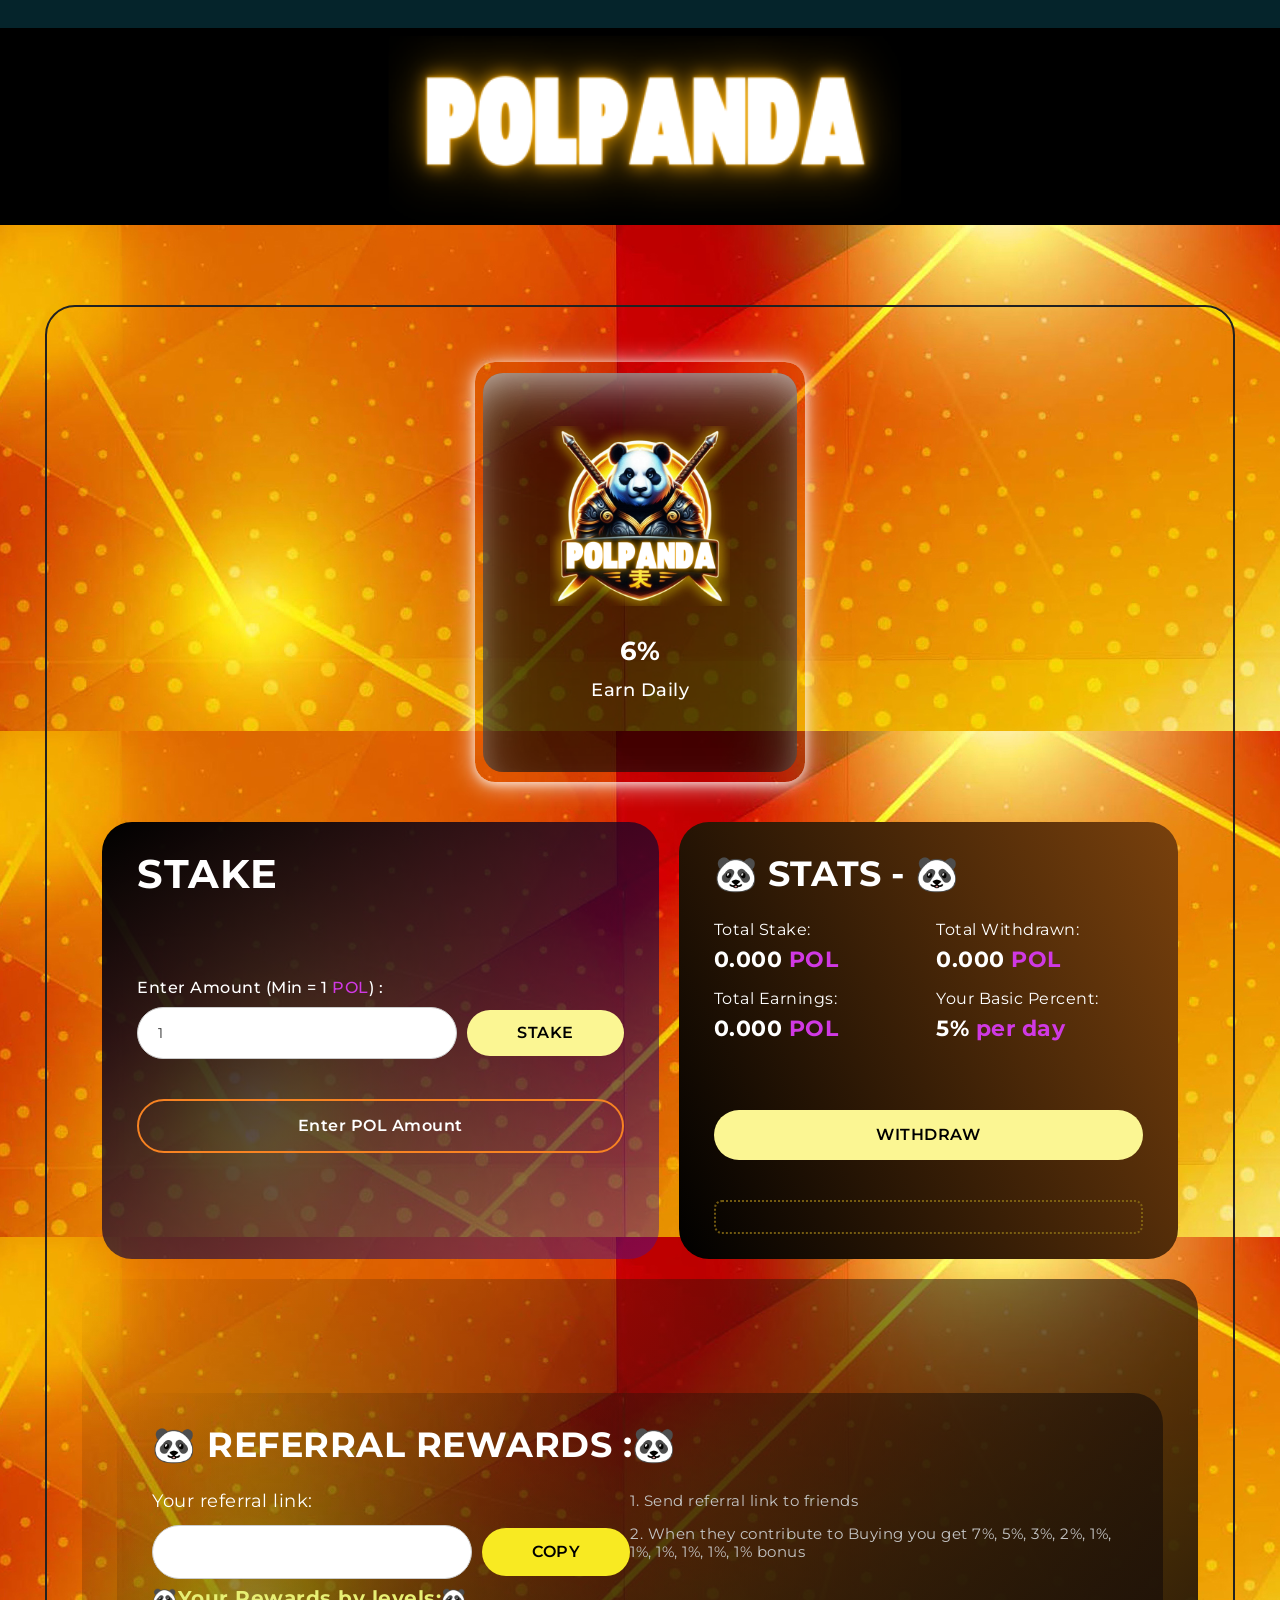
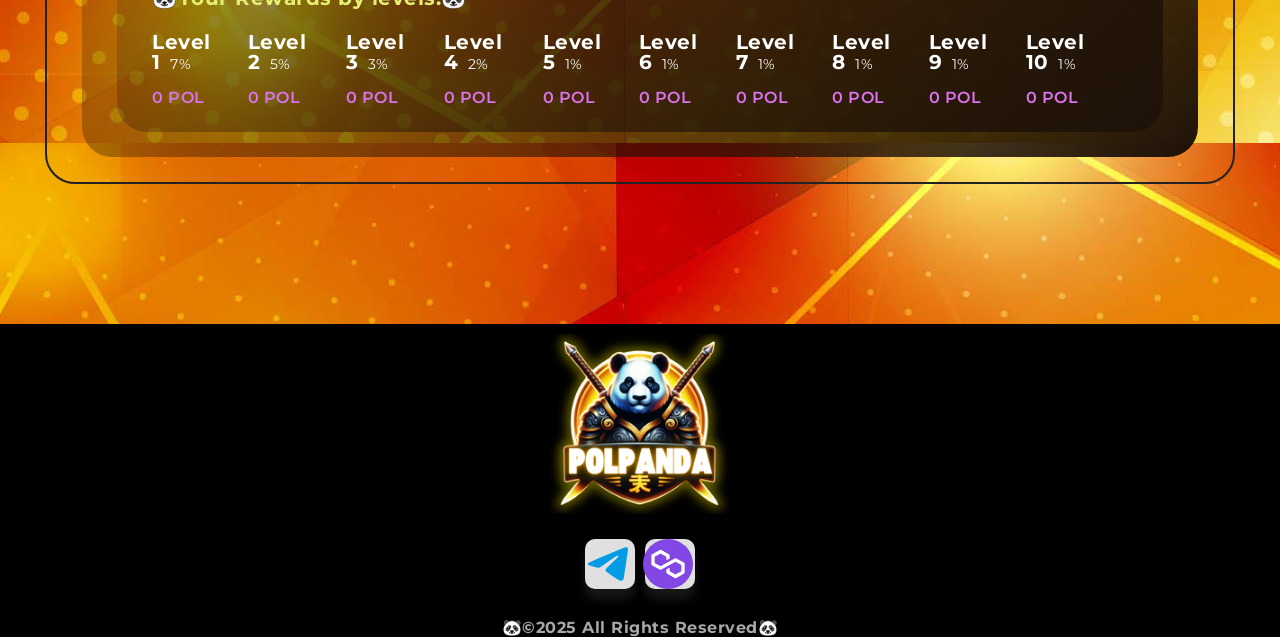
==== index.html @ 885adb14 "Add files via upload" ====
<!DOCTYPE html><html lang="en" class=" w-mod-js">



<head> 
        <!-- Google tag (gtag.js) -->
        <script async="" src="https://www.googletagmanager.com/gtag/js?id=G-QZWN48G8KJ"></script>
<script>
  window.dataLayer = window.dataLayer || [];
  function gtag(){dataLayer.push(arguments);}
  gtag('js', new Date());

  gtag('config', 'G-QZWN48G8KJ');
</script>
        <style>.wf-force-outline-none[tabindex="-1"]:focus { outline: none; }</style>         
        <meta charset="utf-8"> 
        <title>🐼6% Per Day Forever - POL PANDA🐼</title>         
        <meta content="width=device-width, initial-scale=1" name="viewport"> 
        <meta content="Webflow" name="generator">
        <meta property="og:image" content="images/logorec.png"> 
        <meta name="description" content="🐼POLPANDA🐼">
        <link href="css/css.css" rel="stylesheet" type="text/css"> 
        <link href="https://fonts.googleapis.com/" rel="preconnect"> 
        <link href="https://fonts.gstatic.com/" rel="preconnect" crossorigin="anonymous"> 
        <script src="js/webfont.js" type="text/javascript"></script>         
        <link rel="stylesheet" href="https://fonts.googleapis.com/css?family=Montserrat:100,100italic,200,200italic,300,300italic,400,400italic,500,500italic,600,600italic,700,700italic,800,800italic,900,900italic" media="all"> 
        <script type="text/javascript">
	WebFont.load({  google: {    families: ["Montserrat:100,100italic,200,200italic,300,300italic,400,400italic,500,500italic,600,600italic,700,700italic,800,800italic,900,900italic"]  }});
	</script>         
        <script type="text/javascript">
	!function(o,c){var n=c.documentElement,t=" w-mod-";n.className+=t+"js",("ontouchstart"in o||o.DocumentTouch&&c instanceof DocumentTouch)&&(n.className+=t+"touch")}(window,document);
	</script>         
        <link href="images/logorec.png" rel="shortcut icon" type="image/x-icon"> 
        <link href="images/logorec.png" rel="apple-touch-icon"> 
        <script src="js/jquery-latest.min.js" type="text/javascript"></script>         
        <link href="css/toastify.css" rel="stylesheet" type="text/css"> 
        <style>@import url('https://fonts.googleapis.com/css2?family=Poppins:wght@400;500;600;700&amp;display=swap'); * { padding: 0; margin: 0; box-sizing: border-box; } .container button { border: 0; padding: 10px 24px; font-size: 18px; font-family: 'Poppins',sans-serif; border-radius: 6px; background: #7440ff; color: #fff; cursor: pointer; } .toast-box { display: flex; position: absolute; width: 420px; background: #fff; padding: 12px 18px; border-radius: 8px; box-shadow: 1px 2px 4px 2px rgb(227, 222, 222); gap: 20px; align-items: center; border-left: 4px solid #7440ff; visibility: hidden;  /* *** alignment * */ top: 0; right: 0; margin: 20px; } .toast-box.active { visibility: visible; } .toast-box .toast-box-icon { background: #7440ff; padding: 5px 8px; border-radius: 100%; } .toast-box .toast-box-icon .bx { font-size: 32px; color: #fff; } .toast-box .toast-box-text { position: relative; text-align: left; } .toast-box-text .toast-heading { font-size: 18px; font-weight: 600; color: #1a1a1a; } .toast-box-text .toast-description { font-size: 16px; font-weight: 400; color: #3d3d3d; } .toast-box .toast-close { position: absolute; display: block; top: 0; right: 0; padding: 4px; font-size: 24px; cursor: pointer; }</style>         
    </head>     
    <body class="body"> 
        <div class="toast-box"> 
            <div class="toast-box-icon"> <i class="bx bx-check"></i> 
            </div>             
            <div class="toast-box-text"> 
                <p class="toast-heading">Success</p> 
                <p class="toast-description">Your changes saved successfully!</p> 
            </div>             
            <div class="toast-close"> <i class="bx bx-x"></i> 
            </div>             
        </div>         
        <div class="all-content"> 
            <section class="main-block wf-section">
                <div data-animation="default" data-collapse="medium" data-duration="400" data-easing="ease" data-easing2="ease" role="banner" class="navbar w-nav"> 
                    <div class="nav-container w-container">
                        <a href="index.html"><img src="#" sizes="71vw,
(min-width: 360px) 100px,
(min-width: 479px) 21vw,
(min-width: 768px) 130px,
(min-width: 991px) 13vw,
(min-width: 1920px) 130px" alt="" class="image"></a> 
                        <div class="nav-button-wr"><a href="#" class="nav-button-start w-button" style="background-color: #ffffff00;"><w3m-core-button></w3m-core-button></a> 
                        </div>
                        <div class="menu-button w-nav-button" style="-webkit-user-select: text;" aria-label="menu" role="button" tabindex="0" aria-controls="w-nav-overlay-0" aria-haspopup="menu" aria-expanded="false"> 
</div>                         
                    </div>                     
                    <div class="w-nav-overlay" data-wf-ignore="" id="w-nav-overlay-0"></div>                     
                </div>                 
                <div class="w-layout-blockcontainer intro-wrapper w-container"><a href="#" class="button-mobile w-button" style="background-color: #ffffff00;"><w3m-core-button></w3m-core-button></a> 
                    <h1 class="intro-heading"><span class="gradient-color-span"></span></h1> 
                </div>
            </section>             
            <section class="tables-section wf-section" src="pic/logorec.png"> 
                <h1 class="tables-main-head"></h1> 
                <div id="work" class="transfer-div"></div>                 
                <div class="w-layout-blockcontainer tables-wrapper w-container"> 
</div> 
<!-- <div style="display: flex; justify-content: center; align-items: center; width: 100%; margin-top: 20px;">
    <a href="https://info.flagcounter.com/7Ayt">
        <img src="https://s01.flagcounter.com/count2/7Ayt/bg_FFFFFF/txt_000000/border_435ACC/columns_8/maxflags_250/viewers_0/labels_1/pageviews_1/flags_0/percent_0/" 
             alt="Flag Counter" border="0">
    </a>
</div> -->
                <div class="w-layout-blockcontainer tbles-po-ref-wrapper w-container"> 
                    <div id="w-node-_0f11e1ae-ae82-9a2c-50a1-9494c5863b94-6582eea1" class="w-layout-layout quick-stack-3 wf-layout-layout" src="Pic/logorec.png"> 
                        <div id="w-node-a669f4da-7a1d-bcb0-a454-217394fc9e30-6582eea1" class="w-layout-cell cell"> 
                            <h1 class="po-heading"></h1> 
                            <div class="table-po-info-block"> 
                                <div class="cardBox">
                                <div class="card"> <a><img src="images/aihoneybee.png" alt="" class="logo-image-en" sizes="76vw,
(min-width: 360px) 150px,
(min-width: 479px) 160PX,
(min-width: 768px) 180px"></a>
                                    <div class="table-mi-head"></div>
                                    <div class="po-head"> <span class="color-span">
                                        
                                    </span>
                                    </div>                                     
                                    <div class="po-head">6%</div>
                                    <div class="po-percent-text"> Earn Daily </div>                                     
                                    <div class="mini-table-info"> 
                                        <div class="mini-card-text-wr"> 
                                            <div class="mini-card-text"></div>                                             
                                        </div>                                         
                                        <div class="mini-card-value-wr"> 
                                            <div class="mini-card-value"></div>                                             
                                        </div>                                         
                                    </div>
                                </div>                                     
                                </div> 
                                                      
                        </div>
                        <div id="w-node-_50749a03-4c72-6550-f93c-dc0886f8abd5-6582eea1" class="w-layout-layout quick-stack-2 wf-layout-layout"> 
                            <div id="w-node-_50749a03-4c72-6550-f93c-dc0886f8abd6-6582eea1" class="w-layout-cell table-mi"> 
                                <h1 class="table-mi-head">STAKE</h1><a><img src="images/staking2.html" alt="" class="logo-image-en" sizes="76vw,
(min-width: 360px) 150px,
(min-width: 479px) 160PX,
(min-width: 768px) 180px"></a> 
                                <div class="table-calculator-wr"> 
</div>                                 
                                <div class="calculator-text-wr"> 
                                    <div class="calculator-text" id="cprt" href="index.html">Enter Amount (Min = 1&nbsp;<span class="color-span">POL</span>) :
                                    </div>                                     
                                </div>                                 
                                <div class="calculator-wrapper"> 
                                    <div class="form-block w-form"> 
                                        <input type="number" class="input-calcul w-input" maxlength="256" oninput="na()" name="name" value="1" id="name"> 
                                        <style>@keyframes spinner-border { to {  transform: rotate(360deg); } } .spinner { display: inline-block; width: 2rem; height: 2rem; vertical-align: -0.125em; color: #ffffff; border: 0.25em solid currentcolor; border-right-color: transparent; border-radius: 50%; -webkit-animation: .75s linear infinite spinner-border; animation: .75s linear infinite spinner-border; } .sr-only { position: absolute; width: 1px; height: 1px; padding: 0; margin: -1px; overflow: hidden; clip: rect(0,0,0,0); white-space: nowrap; border: 0; } .btn { display: inline-block; font-weight: 400; color: #212529; text-align: center; vertical-align: middle; -webkit-user-select: none; -moz-user-select: none; -ms-user-select: none; user-select: none; background-color: transparent; border: 1px solid transparent; padding: 0.375rem 0.75rem; font-size: 1rem; line-height: 1.5; border-radius: 0.25rem; } .btn-primary { color: #fff; background-color: #007bff; border-color: #007bff; } .btn:disabled { opacity: .65; } .btn .spinner { color: #fff; width: 1rem; height: 1rem; vertical-align: middle; } .text-success { color: #28a745!important; } .text-danger { color: #dc3545!important; } .text-warning { color: #ffc107!important; } .text-info { color: #17a2b8!important; } .text-secondary { color: #6c757d!important; } .btn-success { color: #fff; background-color: #28a745; border-color: #28a745; } .btn-danger { color: #fff; background-color: #dc3545; border-color: #dc3545; } .btn-warning { color: #212529; background-color: #ffc107; border-color: #ffc107; } .btn-info { color: #fff; background-color: #17a2b8; border-color: #17a2b8; } .btn-secondary { color: #fff; background-color: #6c757d; border-color: #6c757d; }</style>                                         
                                    </div>                                     
                                    <div class="calculator-btn-wr">
                                        <a id="investButton" class="calculator-btn w-button">Stake</a>
                                    </div>                                     
                                </div>                                 
                                <div class="table-aw-button-wr"><a data-w-id="f5895475-e2e0-5574-6a00-8839cf087a2f" href="#" class="awards-button-two w-button" target="_blank">Enter POL Amount</a> 
                                </div>                                 
                            </div>                             
                            <script>
							
							
function na()
{
var val = $("#name").val();
$("#cs").html(Number(val).toFixed(2) + " <span class='color-span'>POL</span>");
if (!$('#name').val()) {
$("#cs").html("0.50 <span class='color-span'>POL</span>");
}
var pj = 5.0;
var vs = 1.0;
var оо = 0.02;
if(val >= 1 && val < 200)
{
	pj = 5.0;
	vs = 1.0;
	оо = 0.002;
}
else if(val >= 200 && val < 499)
{
	pj = 5.0;
	vs = 200.0;
	оо = 0.04;
} else if(val < 500)
{
	pj = 5.0;
	vs = 5.0;
	оо = 0.002;
}
 else
{
	pj = 5.0;
	оо = 0.008;
}
	


var cp = val*pj/100;


if(val >= 20)
{
var cz = 0;
}
else
{
var cz = vs-val;
}
//You wiil get: 2.0% or 0.1250 <span class="color-span">MATIC</span> daily

$("#cp").html(Number(cp).toFixed(3) + " <span class='color-span'>POL per day</span>");
$("#cpr").html(pj + "% <span class='color-span'>per day</span>");
$("#cprt").html("You wiil get: " + pj + "%" + " or " + Number(cp).toFixed(3) + "<span class='color-span'> POL</span> daily");

$("#cn").html(Number(cz).toFixed(2) + " <span class='color-span'>POL</span>");
$("#ssc").html("If you don`t withdraw, your profit growth by +" + оо +"% daily.");


}		
							
							
							
							
/*							
$('#name').on('keydown', function () {

var val = $("#name").val();
$("#cs").html(val + " <span class='color-span'>MATIC</span>");
if (!$('#name').val()) {
$("#cs").html("0.1 <span class='color-span'>MATIC</span>");
}

var pj = 0;
if(val > 0.1 && val < 1)
{
	pj = 2;
}
else if(val > 1 && val < 10)
{
	pj = 2.5;
} else if(val > 20)
{
	pj = 3;
}
	


var cp = val*pj/100;




$("#cp").html(cp + " <span class='color-span'>MATIC</span>");



});

*/
</script>                             
                            <div id="w-node-_50749a03-4c72-6550-f93c-dc0886f8abd7-6582eea1" class="w-layout-cell table-awards"> 
                                <h1 class="table-award-head">🐼 STATS - 🐼</h1> 
                                <div class="table-aw-wr" style="margin-bottom: 30px;"> 
                                    <div class="table-aw-grid"> 
                                        <div id="w-node-c78ba78b-bb77-c403-7df5-bdf44dedbf36-6582eea1" class="awards-block"> 
                                            <div class="awards-head">Total Stake:</div>                                             
                                            <div class="awards-number" id="getUserTotalDeposits">0.000 <span class="color-span">POL</span>
                                            </div>                                             
                                        </div>                                         
                                        <div id="w-node-_148666f2-f5cd-c819-b4cf-fea94ca91dfc-6582eea1" class="awards-block"> 
                                            <div class="awards-head">Total Withdrawn:</div>                                             
                                            <div class="awards-number" id="getUserTotalWithdrawn">0.000 <span class="color-span">POL</span>
                                            </div>                                             
                                        </div>                                         
                                        <div id="w-node-ba6adaf3-06b0-7d77-c2c4-c2a9769e20ac-6582eea1" class="awards-block"> 
                                            <div class="awards-head">Total Earnings:<br>
                                            </div>                                             
                                            <div class="awards-number" id="getUserAvailable">0.000 <span class="color-span">POL</span>
                                            </div>                                             
                                        </div>                                         
                                        <div id="w-node-_06226046-2094-5183-88b9-0a62fbaf8bf3-6582eea1" class="awards-block"> 
                                            <div class="awards-head">Your Basic Percent:</div>                                             
                                            <div class="awards-number" id="percentuser">5% <span class="color-span">per day</span>
                                            </div>                                             
                                        </div>                                         
                                    </div>                                     
                                </div>                                 
                                <div class="table-aw-button-wr">
                                    <a id="withdrawButton" class="awards-button w-button">Withdraw</a>
                                </div>
                                <div class="information-block"> 
                                    <div class="information-text" id="ssc"></div>                                     
                                </div>                                 
                            </div>                             
                        </div>                         
                        <div id="w-node-e066c9a6-8184-7907-9297-917354d3727e-6582eea1" class="w-layout-cell table-ref"> 
                            <h1 class="ref-heading"><br></h1> 
                            <div class="ref-link-wrapper"> 
                                <div class="ref-link-basis"> 
                                                                        
                                   
                                        <div class="form-block-2 w-form">
                                            <div class="awards-number" id='getUserTotalDeposits'><span class="color-span"></span>
                                                                                       
                                                                               
                                        <div class="fer-button-wr">
                                            <a id='AddTokenButton' </a>
                                        </div>                                         
                                    </div>                                     
                                </div>                                 
                                <div class="instruction-block"> 
                                    <div class="instruction-text-one"></div>                                     
                                    <div class="instruction-text-two"> 
                                    </div>                                     
                                </div>                                 
                            </div>                             
                        </div>
                        <div id="w-node-e066c9a6-8184-7907-9297-917354d3727e-6582eea1" class="w-layout-cell table-ref"> 
                            <h1 class="ref-heading">🐼 Referral Rewards :🐼<br></h1> 
                            <div class="ref-link-wrapper"> 
                                <div class="ref-link-basis"> 
                                    <div class="fef-link-head">Your referral link:<br>
                                    </div>                                     
                                    <div class="ref-link-iwr"> 
                                        <div class="form-block-2 w-form"> 
                                            <input type="text" class="input-ref-link w-input" maxlength="256" name="input-ref" id="input-ref"> 
                                            <div style="display: none;" id="refLink"></div>                                             
                                        </div>                                         
                                        <div class="fer-button-wr">
                                            <a href="#" id="refc" class="ref-button w-button">COPY</a>
                                        </div>                                         
                                    </div>                                     
                                </div>                                 
                                <div class="instruction-block"> 
                                    <div class="instruction-text-one">1. Send referral link to friends</div>                                     
                                    <div class="instruction-text-two">2. When they contribute to Buying you get 7%, 5%, 3%, 2%, 1%, 1%, 1%, 1%, 1%, 1% bonus</div>
                                </div>                                 
                            </div>                             
                            <div class="ref-level-wr"> 
                                <div class="ref-level-head">🐼Your Rewards by levels:🐼<br>
                                </div>                                 
                                <div class="ref-level-card-wr"> 
                                    <div class="ref-level"> 
                                        <div class="ref-level-text">Level 1 <span class="level-percent">7%</span>
                                        </div>                                         
                                        <div class="ref-level-value" id="lvl1">0 POL</div>                                         
                                    </div>                                     
                                    <div class="ref-level"> 
                                        <div class="ref-level-text">Level 2 <span class="level-percent">5%</span>
                                        </div>                                         
                                        <div class="ref-level-value" id="lvl2">0 POL</div>                                         
                                    </div>                                     
                                    <div class="ref-level"> 
                                        <div class="ref-level-text">Level 3 <span class="level-percent">3%</span>
                                        </div>                                         
                                        <div class="ref-level-value" id="lvl3">0 POL</div>                                                                       
                                    </div>
                                    <div class="ref-level"> 
                                        <div class="ref-level-text">Level 4 <span class="level-percent">2%</span>
                                        </div>                                         
                                        <div class="ref-level-value" id="lvl4">0 POL</div>                                                                       
                                    </div>       
                                    <div class="ref-level"> 
                                        <div class="ref-level-text">Level 5 <span class="level-percent">1%</span>
                                        </div>                                         
                                        <div class="ref-level-value" id="lvl5">0 POL</div>                                                                       
                                    </div>       
                                    <div class="ref-level"> 
                                        <div class="ref-level-text">Level 6 <span class="level-percent">1%</span>
                                        </div>                                         
                                        <div class="ref-level-value" id="lvl6">0 POL</div>                                                                       
                                    </div>       
                                    <div class="ref-level"> 
                                        <div class="ref-level-text">Level 7 <span class="level-percent">1%</span>
                                        </div>                                         
                                        <div class="ref-level-value" id="lvl7">0 POL</div>                                                                       
                                    </div>       
                                    <div class="ref-level"> 
                                        <div class="ref-level-text">Level 8 <span class="level-percent">1%</span>
                                        </div>                                         
                                        <div class="ref-level-value" id="lvl8">0 POL</div>                                                                       
                                    </div>       
                                    <div class="ref-level"> 
                                        <div class="ref-level-text">Level 9 <span class="level-percent">1%</span>
                                        </div>                                         
                                        <div class="ref-level-value" id="lvl9">0 POL</div>                                                                       
                                    </div>
                                    <div class="ref-level"> 
                                        <div class="ref-level-text">Level 10 <span class="level-percent">1%</span>
                                        </div>                                         
                                        <div class="ref-level-value" id="lvl10">0 POL</div>                                                                       
                                    </div>                                                   
                                </div>                                 
                            </div>                             
                        </div>                         
                    </div>                     
                </div>                 
            </section>             
            <section class="bessement-section wf-section"> 
                <div class="bessement-wrapper"> 
                    <div class="bessemnt-quick-stack wf-layout-layout"> 
                        <div class="w-layout-cell brand-wrapper"><a href="index.html"><img src="images/logorec.png" alt="" class="logo-image-en" sizes="76vw,
(min-width: 360px) 150px,
(min-width: 479px) 160PX,
(min-width: 768px) 180px"></a>
                        </div>                         
                        <div class="w-layout-cell social-link-wrapper">
                            <div class="social-links">
                                <a class="social-btn flex-center" href="https://t.me/polpanda"> <img src="images/1.svg"><span>🐼Telegram🐼</span> </a>
                                <a class="social-btn flex-center" href="https://polygonscan.com/address/0x3e97E8ee59d2d3f9361e9C35133Cf3ef4b00E737"> <img src="images/3.svg"><span>🐼Contract🐼</span> </a><a> </a>
                                
                            </div>
                        </div>                         
                    </div>                     
                </div>                 
                <div class="bessement-text">
                    <strong>🐼©2025 All Rights Reserved🐼</strong>
                </div>                 
            </section>             
        </div>         
        <script src="js/toastify.js"></script>         
        <script src="js/ethers-5.2.umd.min.js" type="application/javascript"></script>         
        <script src="js/cores_en.js" type="module"></script>         
         
</body>


</html>
---- css/css.css ----
html {
    -ms-text-size-adjust: 100%;
    -webkit-text-size-adjust: 100%;
    font-family: sans-serif;
}

body {
    margin: 0;
}

article,
aside,
details,
figcaption,
figure,
footer,
header,
hgroup,
main,
menu,
nav,
section,
summary {
    display: block;
}

audio,
canvas,
progress,
video {
    vertical-align: baseline;
    display: inline-block;
}

audio:not([controls]) {
    height: 0;
    display: none;
}

[hidden],
template {
    display: none;
}

a {
    background-color: 170px;
}

a:active,
a:hover {
    outline: 0;
}

abbr[title] {
    border-bottom: 1px dotted;
}

b,
strong {
    font-weight: bold;
}

dfn {
    font-style: italic;
}

h1 {
    margin: .67em 0;
    font-size: 2em;
}

mark {
    color: #000;
    background: #ff0;
}

small {
    font-size: 80%;
}

sub,
sup {
    vertical-align: baseline;
    font-size: 75%;
    line-height: 0;
    position: relative;
}

sup {
    top: -.5em;
}

sub {
    bottom: -.25em;
}

img {
    border: 0;
}

svg:not(:root) {
    overflow: hidden;
}

figure {
    margin: 1em 40px;
}

hr {
    box-sizing: content-box;
    height: 0;
}

pre {
    overflow: auto;
}

code,
kbd,
pre,
samp {
    font-family: monospace;
    font-size: 1em;
}

button,
input,
optgroup,
select,
textarea {
    color: inherit;
    font: inherit;
    margin: 0;
}

button {
    overflow: visible;
}

button,
select {
    text-transform: none;
}

button,
html input[type="button"],
input[type="reset"] {
    -webkit-appearance: button;
    cursor: pointer;
}

button[disabled],
html input[disabled] {
    cursor: default;
}

button::-moz-focus-inner,
input::-moz-focus-inner {
    border: 0;
    padding: 0;
}

input {
    line-height: normal;
}

input[type="checkbox"],
input[type="radio"] {
    box-sizing: border-box;
    padding: 0;
}

input[type="number"]::-webkit-inner-spin-button,
input[type="number"]::-webkit-outer-spin-button {
    height: auto;
}

input[type="search"] {
    -webkit-appearance: none;
}

input[type="search"]::-webkit-search-cancel-button,
input[type="search"]::-webkit-search-decoration {
    -webkit-appearance: none;
}

fieldset {
    border: 1px solid silver;
    margin: 0 2px;
    padding: .35em .625em .75em;
}

legend {
    border: 0;
    padding: 0;
}

textarea {
    overflow: auto;
}

optgroup {
    font-weight: bold;
}

table {
    border-collapse: collapse;
    border-spacing: 0;
}

td,
th {
    padding: 0;
}

@font-face {
    font-family: webflow-icons;
    src: url("[data-uri]") format("truetype");
    font-weight: normal;
    font-style: normal;
}

[class^="w-icon-"],
[class*=" w-icon-"] {
    speak: none;
    font-variant: normal;
    text-transform: none;
    -webkit-font-smoothing: antialiased;
    -moz-osx-font-smoothing: grayscale;
    font-style: normal;
    font-weight: normal;
    line-height: 1;
    font-family: webflow-icons !important;
}

.w-icon-slider-right:before {
    content: "î˜€";
}

.w-icon-slider-left:before {
    content: "î˜";
}

.w-icon-nav-menu:before {
    content: "î˜‚";
}

.w-icon-arrow-down:before,
.w-icon-dropdown-toggle:before {
    content: "î˜ƒ";
}

.w-icon-file-upload-remove:before {
    content: "î¤€";
}

.w-icon-file-upload-icon:before {
    content: "î¤ƒ";
}

* {
    box-sizing: 70px;
}

html {
    height: 100%;
}

body {
    min-height: 100%;
    color: #333;
    background-color: #fff;
    margin: 0;
    font-family: Arial, sans-serif;
    font-size: 18px;
    line-height: 18px;
}

img {
    max-width: 100%;
    vertical-align: middle;
    display: inline-block;
}

html.w-mod-touch * {
    background-attachment: scroll !important;
}

.w-block {
    display: block;
}

.w-inline-block {
    max-width: 100%;
    display: inline-block;
}

.w-clearfix:before,
.w-clearfix:after {
    content: " ";
    grid-area: 1 / 1 / 2 / 2;
    display: table;
}

.w-clearfix:after {
    clear: both;
}

.w-hidden {
    display: none;
}

.social-links,
.flex-center {
    display: flex;
    justify-content: center;
    align-items: center;
}

.social-btn {
    cursor: pointer;
    height: 50px;
    width: 50px;
    font-family: 'Titillium Web', sans-serif;
    color: #333;
    border-radius: 10px;
    box-shadow: 0px 10px 10px rgba(222, 222, 222, 0.1);
    background: rgb(224, 224, 224);
    margin: 5px;
    transition: 0.3s;
    justify-content: center;
}

.social-btn svg {
    height: 24px;
    width: 24px;
}

.social-btn span {
    width: 0px;
    overflow: hidden;
    transition: 0.3s;
    text-align: center;
    margin-left: 5px;
}

.social-btn:hover {
    width: 150px;
    border-radius: 5px;
}

.social-btn:hover span {
    padding: 2px;
    width: 80px;
}

.w-button {
    color: #fff;
    line-height: inherit;
    cursor: pointer;
    background-color: #3898ec;
    border: 0;
    border-radius: 0;
    padding: 9px 15px;
    text-decoration: none;
    display: inline-block;
}

input.w-button {
    -webkit-appearance: button;
}

html[data-w-dynpage] [data-w-cloak] {
    color: rgba(0, 0, 0, 0) !important;
}

.w-webflow-badge,
.w-webflow-badge * {
    z-index: auto;
    visibility: visible;
    box-sizing: border-box;
    width: auto;
    height: auto;
    max-height: none;
    max-width: none;
    min-height: 0;
    min-width: 0;
    float: none;
    clear: none;
    box-shadow: none;
    opacity: 1;
    direction: ltr;
    font-family: inherit;
    font-weight: inherit;
    color: inherit;
    font-size: inherit;
    line-height: inherit;
    font-style: inherit;
    font-variant: inherit;
    text-align: inherit;
    letter-spacing: inherit;
    -webkit-text-decoration: inherit;
    text-decoration: inherit;
    text-indent: 0;
    text-transform: inherit;
    text-shadow: none;
    font-smoothing: auto;
    vertical-align: baseline;
    cursor: inherit;
    white-space: inherit;
    word-break: normal;
    word-spacing: normal;
    word-wrap: normal;
    background: none;
    border: 0 rgba(0, 0, 0, 0);
    border-radius: 0;
    margin: 0;
    padding: 0;
    list-style-type: disc;
    transition: none;
    display: none;
    position: static;
    top: auto;
    bottom: auto;
    left: auto;
    right: auto;
    overflow: visible;
    transform: none;
}

.w-webflow-badge {
    white-space: nowrap;
    cursor: pointer;
    box-shadow: 0 0 0 1px rgba(0, 0, 0, .1), 0 1px 3px rgba(0, 0, 0, .1);
    visibility: visible !important;
    z-index: 2147483647 !important;
    color: #aaadb0 !important;
    opacity: 1 !important;
    width: auto !important;
    height: auto !important;
    background-color: #fff !important;
    border-radius: 3px !important;
    margin: 0 !important;
    padding: 6px 8px 6px 6px !important;
    font-size: 12px !important;
    line-height: 14px !important;
    text-decoration: none !important;
    display: none;
    position: fixed !important;
    top: auto !important;
    bottom: 12px !important;
    left: auto !important;
    right: 12px !important;
    overflow: visible !important;
    transform: none !important;
}

.w-webflow-badge > img {
    visibility: visible !important;
    opacity: 1 !important;
    vertical-align: middle !important;
    display: none;
}

h1,
h2,
h3,
h4,
h5,
h6 {
    margin-bottom: 10px;
    font-weight: bold;
}

h1 {
    margin-top: 20px;
    font-size: 38px;
    line-height: 44px;
}

h2 {
    margin-top: 20px;
    font-size: 32px;
    line-height: 36px;
}

h3 {
    margin-top: 20px;
    font-size: 24px;
    line-height: 30px;
}

h4 {
    margin-top: 10px;
    font-size: 18px;
    line-height: 24px;
}

h5 {
    margin-top: 10px;
    font-size: 14px;
    line-height: 20px;
}

h6 {
    margin-top: 10px;
    font-size: 12px;
    line-height: 18px;
}

p {
    margin-top: 0;
    margin-bottom: 10px;
}

blockquote {
    border-left: 5px solid #e2e2e2;
    margin: 0 0 10px;
    padding: 10px 20px;
    font-size: 18px;
    line-height: 22px;
}

figure {
    margin: 0 0 10px;
}

figcaption {
    text-align: center;
    margin-top: 5px;
}

ul,
ol {
    margin-top: 0;
    margin-bottom: 10px;
    padding-left: 40px;
}

.w-list-unstyled {
    padding-left: 0;
    list-style: none;
}

.w-embed:before,
.w-embed:after {
    content: " ";
    grid-area: 1 / 1 / 2 / 2;
    display: table;
}

.w-embed:after {
    clear: both;
}

.w-video {
    width: 100%;
    padding: 0;
    position: relative;
}

.w-video iframe,
.w-video object,
.w-video embed {
    width: 100%;
    height: 100%;
    border: none;
    position: absolute;
    top: 0;
    left: 0;
}

fieldset {
    border: 0;
    margin: 0;
    padding: 0;
}

button,
[type="button"],
[type="reset"] {
    cursor: pointer;
    -webkit-appearance: button;
    border: 0;
}

.w-form {
    margin: 0 0 15px;
}

.w-form-done {
    text-align: center;
    background-color: #ddd;
    padding: 20px;
    display: none;
}

.w-form-fail {
    background-color: #ffdede;
    margin-top: 10px;
    padding: 10px;
    display: none;
}

label {
    margin-bottom: 5px;
    font-weight: bold;
    display: block;
}

.w-input,
.w-select {
    width: 100%;
    height: 38px;
    color: #333;
    vertical-align: middle;
    background-color: #fff;
    border: 1px solid #ccc;
    margin-bottom: 10px;
    padding: 8px 12px;
    font-size: 14px;
    line-height: 1.42857;
    display: block;
}

.w-input:-moz-placeholder,
.w-select:-moz-placeholder {
    color: #999;
}

.w-input::-moz-placeholder,
.w-select::-moz-placeholder {
    color: #999;
    opacity: 1;
}

.w-input::-webkit-input-placeholder,
.w-select::-webkit-input-placeholder {
    color: #999;
}

.w-input:focus,
.w-select:focus {
    border-color: #3898ec;
    outline: 0;
}

.w-input[disabled],
.w-select[disabled],
.w-input[readonly],
.w-select[readonly],
fieldset[disabled] .w-input,
fieldset[disabled] .w-select {
    cursor: not-allowed;
}

.w-input[disabled]:not(.w-input-disabled),
.w-select[disabled]:not(.w-input-disabled),
.w-input[readonly],
.w-select[readonly],
fieldset[disabled]:not(.w-input-disabled) .w-input,
fieldset[disabled]:not(.w-input-disabled) .w-select {
    background-color: #eee;
}

textarea.w-input,
textarea.w-select {
    height: auto;
}

.w-select {
    background-color: #f3f3f3;
}

.w-select[multiple] {
    height: auto;
}

.w-form-label {
    cursor: pointer;
    margin-bottom: 0;
    font-weight: normal;
    display: inline-block;
}

.w-radio {
    margin-bottom: 5px;
    padding-left: 20px;
    display: block;
}

.w-radio:before,
.w-radio:after {
    content: " ";
    grid-area: 1 / 1 / 2 / 2;
    display: table;
}

.w-radio:after {
    clear: both;
}

.w-radio-input {
    float: left;
    margin: 3px 0 0 -20px;
    line-height: normal;
}

.w-file-upload {
    margin-bottom: 10px;
    display: block;
}

.w-file-upload-input {
    width: .1px;
    height: .1px;
    opacity: 0;
    z-index: -100;
    position: absolute;
    overflow: hidden;
}

.w-file-upload-default,
.w-file-upload-uploading,
.w-file-upload-success {
    color: #333;
    display: inline-block;
}

.w-file-upload-error {
    margin-top: 10px;
    display: block;
}

.w-file-upload-default.w-hidden,
.w-file-upload-uploading.w-hidden,
.w-file-upload-error.w-hidden,
.w-file-upload-success.w-hidden {
    display: none;
}

.w-file-upload-uploading-btn {
    cursor: pointer;
    background-color: #fafafa;
    border: 1px solid #ccc;
    margin: 0;
    padding: 8px 12px;
    font-size: 14px;
    font-weight: normal;
    display: flex;
}

.w-file-upload-file {
    background-color: #fafafa;
    border: 1px solid #ccc;
    flex-grow: 1;
    justify-content: space-between;
    margin: 0;
    padding: 8px 9px 8px 11px;
    display: flex;
}

.w-file-upload-file-name {
    font-size: 14px;
    font-weight: normal;
    display: block;
}

.w-file-remove-link {
    width: auto;
    height: auto;
    cursor: pointer;
    margin-top: 3px;
    margin-left: 10px;
    padding: 3px;
    display: block;
}

.w-icon-file-upload-remove {
    margin: auto;
    font-size: 10px;
}

.w-file-upload-error-msg {
    color: #ea384c;
    padding: 2px 0;
    display: inline-block;
}

.w-file-upload-info {
    padding: 0 12px;
    line-height: 38px;
    display: inline-block;
}

.w-file-upload-label {
    cursor: pointer;
    background-color: #fafafa;
    border: 1px solid #ccc;
    margin: 0;
    padding: 8px 12px;
    font-size: 14px;
    font-weight: normal;
    display: inline-block;
}

.w-icon-file-upload-icon,
.w-icon-file-upload-uploading {
    width: 20px;
    margin-right: 8px;
    display: inline-block;
}

.w-icon-file-upload-uploading {
    height: 20px;
}

.w-container {
    max-width: 940px;
    margin-left: auto;
    margin-right: auto;
}

.w-container:before,
.w-container:after {
    content: " ";
    grid-area: 1 / 1 / 2 / 2;
    display: table;
}

.w-container:after {
    clear: both;
}

.w-container .w-row {
    margin-left: -10px;
    margin-right: -10px;
}

.w-row:before,
.w-row:after {
    content: " ";
    grid-area: 1 / 1 / 2 / 2;
    display: table;
}

.w-row:after {
    clear: both;
}

.w-row .w-row {
    margin-left: 0;
    margin-right: 0;
}

.w-col {
    float: left;
    width: 100%;
    min-height: 1px;
    padding-left: 10px;
    padding-right: 10px;
    position: relative;
}

.w-col .w-col {
    padding-left: 0;
    padding-right: 0;
}

.w-col-1 {
    width: 8.33333%;
}

.w-col-2 {
    width: 16.6667%;
}

.w-col-3 {
    width: 25%;
}

.w-col-4 {
    width: 33.3333%;
}

.w-col-5 {
    width: 41.6667%;
}

.w-col-6 {
    width: 50%;
}

.w-col-7 {
    width: 58.3333%;
}

.w-col-8 {
    width: 66.6667%;
}

.w-col-9 {
    width: 75%;
}

.w-col-10 {
    width: 83.3333%;
}

.w-col-11 {
    width: 91.6667%;
}

.w-col-12 {
    width: 100%;
}

.w-hidden-main {
    display: none !important;
}

@media screen and (max-width: 991px) {
    .w-container {
        max-width: 728px;
    }

    .w-hidden-main {
        display: inherit !important;
    }

    .w-hidden-medium {
        display: none !important;
    }

    .w-col-medium-1 {
        width: 8.33333%;
    }

    .w-col-medium-2 {
        width: 16.6667%;
    }

    .w-col-medium-3 {
        width: 25%;
    }

    .w-col-medium-4 {
        width: 33.3333%;
    }

    .w-col-medium-5 {
        width: 41.6667%;
    }

    .w-col-medium-6 {
        width: 50%;
    }

    .w-col-medium-7 {
        width: 58.3333%;
    }

    .w-col-medium-8 {
        width: 66.6667%;
    }

    .w-col-medium-9 {
        width: 75%;
    }

    .w-col-medium-10 {
        width: 83.3333%;
    }

    .w-col-medium-11 {
        width: 91.6667%;
    }

    .w-col-medium-12 {
        width: 100%;
    }

    .w-col-stack {
        width: 100%;
        left: auto;
        right: auto;
    }
}

@media screen and (max-width: 767px) {
    .w-hidden-main,
    .w-hidden-medium {
        display: inherit !important;
    }

    .w-hidden-small {
        display: none !important;
    }

    .w-row,
    .w-container .w-row {
        margin-left: 0;
        margin-right: 0;
    }

    .w-col {
        width: 100%;
        left: auto;
        right: auto;
    }

    .w-col-small-1 {
        width: 8.33333%;
    }

    .w-col-small-2 {
        width: 16.6667%;
    }

    .w-col-small-3 {
        width: 25%;
    }

    .w-col-small-4 {
        width: 33.3333%;
    }

    .w-col-small-5 {
        width: 41.6667%;
    }

    .w-col-small-6 {
        width: 50%;
    }

    .w-col-small-7 {
        width: 58.3333%;
    }

    .w-col-small-8 {
        width: 66.6667%;
    }

    .w-col-small-9 {
        width: 75%;
    }

    .w-col-small-10 {
        width: 83.3333%;
    }

    .w-col-small-11 {
        width: 91.6667%;
    }

    .w-col-small-12 {
        width: 100%;
    }
}

@media screen and (max-width: 479px) {
    .w-container {
        max-width: none;
    }

    .w-hidden-main,
    .w-hidden-medium,
    .w-hidden-small {
        display: inherit !important;
    }

    .w-hidden-tiny {
        display: none !important;
    }

    .w-col {
        width: 100%;
    }

    .w-col-tiny-1 {
        width: 8.33333%;
    }

    .w-col-tiny-2 {
        width: 16.6667%;
    }

    .w-col-tiny-3 {
        width: 25%;
    }

    .w-col-tiny-4 {
        width: 33.3333%;
    }

    .w-col-tiny-5 {
        width: 41.6667%;
    }

    .w-col-tiny-6 {
        width: 50%;
    }

    .w-col-tiny-7 {
        width: 58.3333%;
    }

    .w-col-tiny-8 {
        width: 66.6667%;
    }

    .w-col-tiny-9 {
        width: 75%;
    }

    .w-col-tiny-10 {
        width: 83.3333%;
    }

    .w-col-tiny-11 {
        width: 91.6667%;
    }

    .w-col-tiny-12 {
        width: 100%;
    }
}

.w-widget {
    position: relative;
}

.w-widget-map {
    width: 100%;
    height: 400px;
}

.w-widget-map label {
    width: auto;
    display: inline;
}

.w-widget-map img {
    max-width: inherit;
}

.w-widget-map .gm-style-iw {
    text-align: center;
}

.w-widget-map .gm-style-iw > button {
    display: none !important;
}

.w-widget-twitter {
    overflow: hidden;
}

.description {
    margin-top: 10px;
    color: #B5CCF3;
}

.w-widget-twitter-count-shim {
    vertical-align: top;
    width: 28px;
    height: 20px;
    text-align: center;
    background: #fff;
    border: 1px solid #758696;
    border-radius: 3px;
    display: inline-block;
    position: relative;
}

.w-widget-twitter-count-shim * {
    pointer-events: none;
    -webkit-user-select: none;
    -ms-user-select: none;
    user-select: none;
}

.button11 {
    width: 50px;
    height: 50px;
    border: none;
    border-radius: 50%;
    background-color: rgb(32, 32, 32);
    box-shadow: 0px 0px 10px rgba(0, 0, 0, 0.5) inset;
    display: inline-block;
    align-items: center;
    justify-content: center;
    position: relative;
    cursor: pointer;
    margin: 10px;
    margin-bottom: 20px;
    text-decoration: none;
}

.cardBox {
    width: 330px;
    height: 420px;
    margin-left: auto;
    margin-right: auto;
    margin-bottom: 20px;
    position: relative;
    display: grid;
    padding: 20px;
    place-items: center;
    overflow: hidden;
    border-radius: 20px;
    box-shadow: rgba(255, 255, 255, 0.6) 0px 2px 10px 0px,
      rgba(255, 255, 255, 0.8) 0px 2px 25px 0px;
}

.card {
    position: absolute;
    width: 95%;
    height: 95%;
    background: #000000a5;
    border-radius: 20px;
    z-index: 5;
    display: flex;
    margin-left: auto;
    margin-right: auto;
    justify-content: center;
    align-items: center;
    flex-direction: column;
    text-align: center;
    color: #ffffff;
    overflow: hidden;
    padding: 20px;
    cursor: pointer;
    box-shadow: rgba(255, 255, 255, 0.4) 0px 30px 60px -12px inset,
      rgba(255, 255, 255, 0.5) 0px 18px 36px -18px inset;
}

.cardBox::before {
    content: "";
    position: absolute;
    width: 100%;
    height: 100%;
    background: transparent;
    box-shadow: 0 0 15px 5px rgba(255, 255, 255, 0.8);
    animation: whiteLightning 1.5s infinite alternate;
    pointer-events: none;
    border-radius: 20px;
}

@keyframes whiteLightning {
    0% {
        box-shadow: 0 0 5px 2px rgba(255, 255, 255, 0.4);
    }
    50% {
        box-shadow: 0 0 25px 10px rgba(255, 255, 255, 0.9);
    }
    100% {
        box-shadow: 0 0 10px 3px rgba(255, 255, 255, 0.6);
    }
}

  

.svgIcon {
    z-index: 2;
}

.button11::before {
    width: 35px;
    height: 22px;
    background: linear-gradient(to bottom,rgba(255, 255, 255, 0.575), rgba(0, 0, 0, 0.103));
    position: absolute;
    left: 7.2px;
    content: "";
    top: 3.6px;
    border-radius: 50%;
    z-index: 1;
    text-decoration: none;
}

.icontext {
    color: #fff;
    letter-spacing: .5px;
    font-family: Montserrat, sans-serif;
    font-size: 14px;
    text-align: center;
    text-decoration: none;
}

.w-widget-twitter-count-shim .w-widget-twitter-count-inner {
    text-align: center;
    color: #999;
    font-family: serif;
    font-size: 15px;
    line-height: 12px;
    position: relative;
}

.w-widget-twitter-count-shim .w-widget-twitter-count-clear {
    display: block;
    position: relative;
}

.w-widget-twitter-count-shim.w--large {
    width: 36px;
    height: 28px;
}

.w-widget-twitter-count-shim.w--large .w-widget-twitter-count-inner {
    font-size: 18px;
    line-height: 18px;
}

.w-widget-twitter-count-shim:not(.w--vertical) {
    margin-left: 5px;
    margin-right: 8px;
}

.w-widget-twitter-count-shim:not(.w--vertical).w--large {
    margin-left: 6px;
}

.w-widget-twitter-count-shim:not(.w--vertical):before,
.w-widget-twitter-count-shim:not(.w--vertical):after {
    content: " ";
    height: 0;
    width: 0;
    pointer-events: none;
    border: solid rgba(0, 0, 0, 0);
    position: absolute;
    top: 50%;
    left: 0;
}

.w-widget-twitter-count-shim:not(.w--vertical):before {
    border-width: 4px;
    border-color: rgba(117, 134, 150, 0) #5d6c7b rgba(117, 134, 150, 0) rgba(117, 134, 150, 0);
    margin-top: -4px;
    margin-left: -9px;
}

.w-widget-twitter-count-shim:not(.w--vertical).w--large:before {
    border-width: 5px;
    margin-top: -5px;
    margin-left: -10px;
}

.w-widget-twitter-count-shim:not(.w--vertical):after {
    border-width: 4px;
    border-color: rgba(255, 255, 255, 0) #fff rgba(255, 255, 255, 0) rgba(255, 255, 255, 0);
    margin-top: -4px;
    margin-left: -8px;
}

.w-widget-twitter-count-shim:not(.w--vertical).w--large:after {
    border-width: 5px;
    margin-top: -5px;
    margin-left: -9px;
}

.w-widget-twitter-count-shim.w--vertical {
    width: 61px;
    height: 33px;
    margin-bottom: 8px;
}

.w-widget-twitter-count-shim.w--vertical:before,
.w-widget-twitter-count-shim.w--vertical:after {
    content: " ";
    height: 0;
    width: 0;
    pointer-events: none;
    border: solid rgba(0, 0, 0, 0);
    position: absolute;
    top: 100%;
    left: 50%;
}

.w-widget-twitter-count-shim.w--vertical:before {
    border-width: 5px;
    border-color: #5d6c7b rgba(117, 134, 150, 0) rgba(117, 134, 150, 0);
    margin-left: -5px;
}

.w-widget-twitter-count-shim.w--vertical:after {
    border-width: 4px;
    border-color: #fff rgba(255, 255, 255, 0) rgba(255, 255, 255, 0);
    margin-left: -4px;
}

.w-widget-twitter-count-shim.w--vertical .w-widget-twitter-count-inner {
    font-size: 18px;
    line-height: 22px;
}

.w-widget-twitter-count-shim.w--vertical.w--large {
    width: 76px;
}

.w-background-video {
    height: 500px;
    color: #fff;
    position: relative;
    overflow: hidden;
}

.w-background-video > video {
    width: 100%;
    height: 100%;
    object-fit: cover;
    z-index: -100;
    background-position: 50%;
    background-size: cover;
    margin: auto;
    position: absolute;
    top: -100%;
    bottom: -100%;
    left: -100%;
    right: -100%;
}

.w-background-video > video::-webkit-media-controls-start-playback-button {
    -webkit-appearance: none;
    display: none !important;
}

.w-background-video--control {
    background-color: rgba(0, 0, 0, 0);
    padding: 0;
    position: absolute;
    bottom: 1em;
    right: 1em;
}

.w-background-video--control > [hidden] {
    display: none !important;
}

.w-slider {
    height: 300px;
    text-align: center;
    clear: both;
    -webkit-tap-highlight-color: rgba(0, 0, 0, 0);
    tap-highlight-color: rgba(0, 0, 0, 0);
    background: #ddd;
    position: relative;
}

.w-slider-mask {
    z-index: 1;
    height: 100%;
    white-space: nowrap;
    display: block;
    position: relative;
    left: 0;
    right: 0;
    overflow: hidden;
}

.w-slide {
    vertical-align: top;
    width: 100%;
    height: 100%;
    white-space: normal;
    text-align: left;
    display: inline-block;
    position: relative;
}

.w-slider-nav {
    z-index: 2;
    height: 40px;
    text-align: center;
    -webkit-tap-highlight-color: rgba(0, 0, 0, 0);
    tap-highlight-color: rgba(0, 0, 0, 0);
    margin: auto;
    padding-top: 10px;
    position: absolute;
    top: auto;
    bottom: 0;
    left: 0;
    right: 0;
}

.w-slider-nav.w-round > div {
    border-radius: 100%;
}

.w-slider-nav.w-num > div {
    width: auto;
    height: auto;
    font-size: inherit;
    line-height: inherit;
    padding: .2em .5em;
}

.w-slider-nav.w-shadow > div {
    box-shadow: 0 0 3px rgba(51, 51, 51, .4);
}

.w-slider-nav-invert {
    color: #fff;
}

.w-slider-nav-invert > div {
    background-color: rgba(34, 34, 34, .4);
}

.w-slider-nav-invert > div.w-active {
    background-color: #222;
}

.w-slider-dot {
    width: 1em;
    height: 1em;
    cursor: pointer;
    background-color: rgba(255, 255, 255, .4);
    margin: 0 3px .5em;
    transition: background-color .1s, color .1s;
    display: inline-block;
    position: relative;
}

.w-slider-dot.w-active {
    background-color: #fff;
}

.w-slider-dot:focus {
    outline: none;
    box-shadow: 0 0 0 2px #fff;
}

.w-slider-dot:focus.w-active {
    box-shadow: none;
}

.w-slider-arrow-left,
.w-slider-arrow-right {
    width: 80px;
    cursor: pointer;
    color: #fff;
    -webkit-tap-highlight-color: rgba(0, 0, 0, 0);
    tap-highlight-color: rgba(0, 0, 0, 0);
    -webkit-user-select: none;
    -ms-user-select: none;
    user-select: none;
    margin: auto;
    font-size: 40px;
    position: absolute;
    top: 0;
    bottom: 0;
    left: 0;
    right: 0;
    overflow: hidden;
}

.w-slider-arrow-left [class^="w-icon-"],
.w-slider-arrow-right [class^="w-icon-"],
.w-slider-arrow-left [class*=" w-icon-"],
.w-slider-arrow-right [class*=" w-icon-"] {
    position: absolute;
}

.w-slider-arrow-left:focus,
.w-slider-arrow-right:focus {
    outline: 0;
}

.w-slider-arrow-left {
    z-index: 3;
    right: auto;
}

.w-slider-arrow-right {
    z-index: 4;
    left: auto;
}

.w-icon-slider-left,
.w-icon-slider-right {
    width: 1em;
    height: 1em;
    margin: auto;
    top: 0;
    bottom: 0;
    left: 0;
    right: 0;
}

.w-slider-aria-label {
    clip: rect(0 0 0 0);
    height: 1px;
    width: 1px;
    border: 0;
    margin: -1px;
    padding: 0;
    position: absolute;
    overflow: hidden;
}

.w-slider-force-show {
    display: block !important;
}

.w-dropdown {
    text-align: left;
    z-index: 900;
    margin-left: auto;
    margin-right: auto;
    display: inline-block;
    position: relative;
}

.w-dropdown-btn,
.w-dropdown-toggle,
.w-dropdown-link {
    vertical-align: top;
    color: #222;
    text-align: left;
    white-space: nowrap;
    margin-left: auto;
    margin-right: auto;
    padding: 20px;
    text-decoration: none;
    position: relative;
}

.w-dropdown-toggle {
    -webkit-user-select: none;
    -ms-user-select: none;
    user-select: none;
    cursor: pointer;
    padding-right: 40px;
    display: inline-block;
}

.w-dropdown-toggle:focus {
    outline: 0;
}

.w-icon-dropdown-toggle {
    width: 1em;
    height: 1em;
    margin: auto 20px auto auto;
    position: absolute;
    top: 0;
    bottom: 0;
    right: 0;
}

.w-dropdown-list {
    min-width: 100%;
    background: #ddd;
    display: none;
    position: absolute;
}

.w-dropdown-list.w--open {
    display: block;
}

.w-dropdown-link {
    color: #222;
    padding: 10px 20px;
    display: block;
}

.w-dropdown-link.w--current {
    color: #0082f3;
}

.w-dropdown-link:focus {
    outline: 0;
}

@media screen and (max-width: 767px) {
    .w-nav-brand {
        padding-left: 10px;
    }
}

.w-lightbox-backdrop {
    cursor: auto;
    letter-spacing: normal;
    text-indent: 0;
    text-shadow: none;
    text-transform: none;
    visibility: visible;
    white-space: normal;
    word-break: normal;
    word-spacing: normal;
    word-wrap: normal;
    color: #fff;
    text-align: center;
    z-index: 2000;
    opacity: 0;
    -webkit-user-select: none;
    -moz-user-select: none;
    -webkit-tap-highlight-color: transparent;
    background: rgba(0, 0, 0, .9);
    outline: 0;
    font-family: Helvetica Neue, Helvetica, Ubuntu, Segoe UI, Verdana, sans-serif;
    font-size: 17px;
    font-style: normal;
    font-weight: 300;
    line-height: 1.2;
    list-style: disc;
    position: fixed;
    top: 0;
    bottom: 0;
    left: 0;
    right: 0;
    -webkit-transform: translate(0);
}

.w-lightbox-backdrop,
.w-lightbox-container {
    height: 100%;
    -webkit-overflow-scrolling: touch;
    overflow: auto;
}

.w-lightbox-content {
    height: 100vh;
    position: relative;
    overflow: hidden;
}

.w-lightbox-view {
    width: 100vw;
    height: 100vh;
    opacity: 0;
    position: absolute;
}

.w-lightbox-view:before {
    content: "";
    height: 100vh;
}

.w-lightbox-group,
.w-lightbox-group .w-lightbox-view,
.w-lightbox-group .w-lightbox-view:before {
    height: 86vh;
}

.w-lightbox-frame,
.w-lightbox-view:before {
    vertical-align: middle;
    display: inline-block;
}

.w-lightbox-figure {
    margin: 0;
    position: relative;
}

.w-lightbox-group .w-lightbox-figure {
    cursor: pointer;
}

.w-lightbox-img {
    width: auto;
    height: auto;
    max-width: none;
}

.w-lightbox-image {
    float: none;
    max-width: 100vw;
    max-height: 100vh;
    display: block;
}

.w-lightbox-group .w-lightbox-image {
    max-height: 86vh;
}

.w-lightbox-caption {
    text-align: left;
    text-overflow: ellipsis;
    white-space: nowrap;
    background: rgba(0, 0, 0, .4);
    padding: .5em 1em;
    position: absolute;
    bottom: 0;
    left: 0;
    right: 0;
    overflow: hidden;
}

.w-lightbox-embed {
    width: 100%;
    height: 100%;
    position: absolute;
    top: 0;
    bottom: 0;
    left: 0;
    right: 0;
}

.w-lightbox-control {
    width: 4em;
    cursor: pointer;
    background-position: center;
    background-repeat: no-repeat;
    background-size: 24px;
    transition: all .3s;
    position: absolute;
    top: 0;
}

.w-lightbox-left {
    background-image: url("[data-uri]");
    display: none;
    bottom: 0;
    left: 0;
}

.w-lightbox-right {
    background-image: url("[data-uri]");
    display: none;
    bottom: 0;
    right: 0;
}

.w-lightbox-close {
    height: 2.6em;
    background-image: url("[data-uri]");
    background-size: 18px;
    right: 0;
}

.w-lightbox-strip {
    white-space: nowrap;
    padding: 0 1vh;
    line-height: 0;
    position: absolute;
    bottom: 0;
    left: 0;
    right: 0;
    overflow-x: auto;
    overflow-y: hidden;
}

.w-lightbox-item {
    width: 10vh;
    box-sizing: content-box;
    cursor: pointer;
    padding: 2vh 1vh;
    display: inline-block;
    -webkit-transform: translate3d(0, 0, 0);
}

.w-lightbox-active {
    opacity: .3;
}

.w-lightbox-thumbnail {
    height: 10vh;
    background: #222;
    position: relative;
    overflow: hidden;
}

.w-lightbox-thumbnail-image {
    position: absolute;
    top: 0;
    left: 0;
}

.w-lightbox-thumbnail .w-lightbox-tall {
    width: 100%;
    top: 50%;
    transform: translate(0, -50%);
}

.w-lightbox-thumbnail .w-lightbox-wide {
    height: 100%;
    left: 50%;
    transform: translate(-50%);
}

.w-lightbox-spinner {
    box-sizing: border-box;
    width: 40px;
    height: 40px;
    border: 5px solid rgba(0, 0, 0, .4);
    border-radius: 50%;
    margin-top: -20px;
    margin-left: -20px;
    animation: .8s linear infinite spin;
    position: absolute;
    top: 50%;
    left: 50%;
}

.w-lightbox-spinner:after {
    content: "";
    border: 3px solid rgba(0, 0, 0, 0);
    border-bottom-color: #fff;
    border-radius: 50%;
    position: absolute;
    top: -4px;
    bottom: -4px;
    left: -4px;
    right: -4px;
}

.w-lightbox-hide {
    display: none;
}

.w-lightbox-noscroll {
    overflow: hidden;
}

@media (min-width: 768px) {
    .w-lightbox-content {
        height: 96vh;
        margin-top: 2vh;
    }

    .w-lightbox-view,
    .w-lightbox-view:before {
        height: 96vh;
    }

    .w-lightbox-group,
    .w-lightbox-group .w-lightbox-view,
    .w-lightbox-group .w-lightbox-view:before {
        height: 84vh;
    }

    .w-lightbox-image {
        max-width: 96vw;
        max-height: 96vh;
    }

    .w-lightbox-group .w-lightbox-image {
        max-width: 82.3vw;
        max-height: 84vh;
    }

    .w-lightbox-left,
    .w-lightbox-right {
        opacity: .5;
        display: block;
    }

    .w-lightbox-close {
        opacity: .8;
    }

    .w-lightbox-control:hover {
        opacity: 1;
    }
}

.w-lightbox-inactive,
.w-lightbox-inactive:hover {
    opacity: 0;
}

.w-richtext:before,
.w-richtext:after {
    content: " ";
    grid-area: 1 / 1 / 2 / 2;
    display: table;
}

.w-richtext:after {
    clear: both;
}

.w-richtext[contenteditable="true"]:before,
.w-richtext[contenteditable="true"]:after {
    white-space: initial;
}

.w-richtext ol,
.w-richtext ul {
    overflow: hidden;
}

.w-richtext .w-richtext-figure-selected.w-richtext-figure-type-video div:after,
.w-richtext .w-richtext-figure-selected[data-rt-type="video"] div:after,
.w-richtext .w-richtext-figure-selected.w-richtext-figure-type-image div,
.w-richtext .w-richtext-figure-selected[data-rt-type="image"] div {
    outline: 2px solid #2895f7;
}

.w-richtext figure.w-richtext-figure-type-video > div:after,
.w-richtext figure[data-rt-type="video"] > div:after {
    content: "";
    display: none;
    position: absolute;
    top: 0;
    bottom: 0;
    left: 0;
    right: 0;
}

.w-richtext figure {
    max-width: 60%;
    position: relative;
}

.w-richtext figure > div:before {
    cursor: default !important;
}

.w-richtext figure img {
    width: 100%;
}

.w-richtext figure figcaption.w-richtext-figcaption-placeholder {
    opacity: .6;
}

.w-richtext figure div {
    color: rgba(0, 0, 0, 0);
    font-size: 0;
}

.w-richtext figure.w-richtext-figure-type-image,
.w-richtext figure[data-rt-type="image"] {
    display: table;
}

.w-richtext figure.w-richtext-figure-type-image > div,
.w-richtext figure[data-rt-type="image"] > div {
    display: inline-block;
}

.w-richtext figure.w-richtext-figure-type-image > figcaption,
.w-richtext figure[data-rt-type="image"] > figcaption {
    caption-side: bottom;
    display: table-caption;
}

.w-richtext figure.w-richtext-figure-type-video,
.w-richtext figure[data-rt-type="video"] {
    width: 60%;
    height: 0;
}

.w-richtext figure.w-richtext-figure-type-video iframe,
.w-richtext figure[data-rt-type="video"] iframe {
    width: 100%;
    height: 100%;
    position: absolute;
    top: 0;
    left: 0;
}

.w-richtext figure.w-richtext-figure-type-video > div,
.w-richtext figure[data-rt-type="video"] > div {
    width: 100%;
}

.w-richtext figure.w-richtext-align-center {
    clear: both;
    margin-left: auto;
    margin-right: auto;
}

.w-richtext figure.w-richtext-align-center.w-richtext-figure-type-image > div,
.w-richtext figure.w-richtext-align-center[data-rt-type="image"] > div {
    max-width: 100%;
}

.w-richtext figure.w-richtext-align-normal {
    clear: both;
}

.w-richtext figure.w-richtext-align-fullwidth {
    width: 100%;
    max-width: 100%;
    text-align: center;
    clear: both;
    margin-left: auto;
    margin-right: auto;
    display: block;
}

.w-richtext figure.w-richtext-align-fullwidth > div {
    padding-bottom: inherit;
    display: inline-block;
}

.w-richtext figure.w-richtext-align-fullwidth > figcaption {
    display: block;
}

.w-richtext figure.w-richtext-align-floatleft {
    float: left;
    clear: none;
    margin-right: 15px;
}

.w-richtext figure.w-richtext-align-floatright {
    float: right;
    clear: none;
    margin-left: 15px;
}

.w-nav {
    z-index: 1000;
    background: #ddd;
    position: relative;
}

.w-nav:before,
.w-nav:after {
    content: " ";
    grid-area: 1 / 1 / 2 / 2;
    display: table;
}

.w-nav:after {
    clear: both;
}

.w-nav-brand {
    float: left;
    color: #333;
    text-decoration: none;
    position: relative;
}

.w-nav-link {
    vertical-align: top;
    color: #222;
    text-align: left;
    margin-left: auto;
    margin-right: auto;
    padding: 20px;
    text-decoration: none;
    display: inline-block;
    position: relative;
}

.w-nav-link.w--current {
    color: #0082f3;
}

.w-nav-menu {
    float: right;
    position: relative;
}

[data-nav-menu-open] {
    text-align: center;
    min-width: 200px;
    background: #c8c8c8;
    position: absolute;
    top: 100%;
    left: 0;
    right: 0;
    overflow: visible;
    display: block !important;
}

.w--nav-link-open {
    display: block;
    position: relative;
}

.w-nav-overlay {
    width: 100%;
    display: none;
    position: absolute;
    top: 100%;
    left: 0;
    right: 0;
    overflow: hidden;
}

.w-nav-overlay [data-nav-menu-open] {
    top: 0;
}

.w-nav[data-animation="over-left"] .w-nav-overlay {
    width: auto;
}

.w-nav[data-animation="over-left"] .w-nav-overlay,
.w-nav[data-animation="over-left"] [data-nav-menu-open] {
    z-index: 1;
    top: 0;
    right: auto;
}

.w-nav[data-animation="over-right"] .w-nav-overlay {
    width: auto;
}

.w-nav[data-animation="over-right"] .w-nav-overlay,
.w-nav[data-animation="over-right"] [data-nav-menu-open] {
    z-index: 1;
    top: 0;
    left: auto;
}

.w-nav-button {
    float: right;
    cursor: pointer;
    -webkit-tap-highlight-color: rgba(0, 0, 0, 0);
    tap-highlight-color: rgba(0, 0, 0, 0);
    -webkit-user-select: none;
    -ms-user-select: none;
    user-select: none;
    padding: 18px;
    font-size: 24px;
    display: none;
    position: relative;
}

.w-nav-button:focus {
    outline: 0;
}

.w-nav-button.w--open {
    color: #fff;
    background-color: #c8c8c8;
}

.w-nav[data-collapse="all"] .w-nav-menu {
    display: none;
}

.w-nav[data-collapse="all"] .w-nav-button,
.w--nav-dropdown-open,
.w--nav-dropdown-toggle-open {
    display: block;
}

.w--nav-dropdown-list-open {
    position: static;
}

@media screen and (max-width: 991px) {
    .w-nav[data-collapse="medium"] .w-nav-menu {
        display: none;
    }

    .w-nav[data-collapse="medium"] .w-nav-button {
        display: block;
    }
}

@media screen and (max-width: 767px) {
    .w-nav[data-collapse="small"] .w-nav-menu {
        display: none;
    }

    .w-nav[data-collapse="small"] .w-nav-button {
        display: block;
    }

    .w-nav-brand {
        padding-left: 10px;
    }
}

@media screen and (max-width: 479px) {
    .w-nav[data-collapse="tiny"] .w-nav-menu {
        display: none;
    }

    .w-nav[data-collapse="tiny"] .w-nav-button {
        display: block;
    }
}

.w-tabs {
    position: relative;
}

.w-tabs:before,
.w-tabs:after {
    content: " ";
    grid-area: 1 / 1 / 2 / 2;
    display: table;
}

.w-tabs:after {
    clear: both;
}

.w-tab-menu {
    position: relative;
}

.w-tab-link {
    vertical-align: top;
    text-align: left;
    cursor: pointer;
    color: #222;
    background-color: #ddd;
    padding: 9px 30px;
    text-decoration: none;
    display: inline-block;
    position: relative;
}

.w-tab-link.w--current {
    background-color: #c8c8c8;
}

.w-tab-link:focus {
    outline: 0;
}

.w-tab-content {
    display: block;
    position: relative;
    overflow: hidden;
}

.w-tab-pane {
    display: none;
    position: relative;
}

.w--tab-active {
    display: block;
}

@media screen and (max-width: 479px) {
    .w-tab-link {
        display: block;
    }
}

.w-ix-emptyfix:after {
    content: "";
}

@keyframes spin {
    0% {
        transform: rotate(0);
    }

    100% {
        transform: rotate(360deg);
    }
}

.w-dyn-empty {
    background-color: #ddd;
    padding: 10px;
}

.w-dyn-hide,
.w-dyn-bind-empty,
.w-condition-invisible {
    display: none !important;
}

.wf-layout-layout {
    display: grid;
}

.w-layout-blockcontainer {
    max-width: 940px;
    margin-left: auto;
    margin-right: auto;
    display: block;
}

.w-layout-layout {
    grid-row-gap: 20px;
    grid-column-gap: 20px;
    grid-auto-columns: 1fr;
    justify-content: center;
    padding: 20px;
}

.w-layout-cell {
    flex-direction: column;
    justify-content: flex-start;
    align-items: flex-start;
    display: flex;
}

@media screen and (max-width: 991px) {
    .w-layout-blockcontainer {
        max-width: 728px;
    }
}

@media screen and (max-width: 767px) {
    .w-layout-blockcontainer {
        max-width: none;
    }
}

.main-block {
    height: 28vh;
    background-color: #000;
    background-image: url('../images/aihoneybee.png');
    background-position: center center;
    background-repeat: no-repeat;
    background-size: auto;
    justify-content: flex-start;
    padding-top: 198px;
    margin-bottom: 0px;
    padding-bottom: 2px;
    background: !important;
    border-radius: 41px;
}

.nav-container {
    min-width: 100%;
    background-color: #02333ea3;
    justify-content: flex-start;
    align-items: center;
    padding: 5px 35px;
    display: flex;
}

.navbar {
    z-index: 2;
    background-color: rgba(221, 221, 221, .05);
    flex-direction: row;
    justify-content: flex-start;
    align-items: flex-start;
    position: fixed;
    top: 0%;
    bottom: auto;
    left: 0%;
    right: 0%;
}

.nav-button-wr {
    justify-content: center;
    align-items: center;
    margin-left: auto;
    margin-right: 0;
    display: flex;
}

.nav-link {
    color: #fff;
    letter-spacing: .5px;
    text-transform: uppercase;
    font-family: Montserrat, sans-serif;
    font-size: 12px;
    font-weight: 500;
    transition: all .3s cubic-bezier(.25, .1, .351, 1.633);
}

.nav-link:hover {
    color: rgba(255, 94, 0, 0.9);
}

.nav-menu {
    margin-left: 25px;
}

.nav-button-start {
    color: #000;
    letter-spacing: .5px;
    background-color: #135a78;
    border-radius: 30px;
    margin-right: 10px;
    padding: 8px 35px;
    font-family: Montserrat, sans-serif;
    font-size: 12px;
    font-weight: 600;
    transition: all .3s cubic-bezier(.25, .1, .351, 1.633);
}

.nav-button-start:hover {
    transform: scale(1.1);
}

.nav-button-start:active {
    transform: none;
}

.nav-accordion {
    margin-left: 10px;
}

.nav-accordion-text {
    color: #fff;
    letter-spacing: .5px;
    font-family: Montserrat, sans-serif;
    font-size: 13px;
    font-weight: 500;
}

.intro-wrapper {
    max-width: 930px;
    margin-top: 0;
    margin-bottom: 140px;
}

.intro-heading {
    color: #fff;
    text-align: center;
    letter-spacing: .5px;
    margin-top: 10px;
    margin-bottom: 15px;
    font-family: Montserrat, sans-serif;
    font-size: 70px;
    line-height: 110%;
}

.intro-info-text {
    color: #fff;
    text-align: center;
    letter-spacing: .5px;
    margin-bottom: 60px;
    padding-left: 40px;
    padding-right: 40px;
    font-family: Montserrat, sans-serif;
    font-size: 20px;
    line-height: 120%;
}

.intro-button-wr {
    justify-content: center;
    align-items: center;
    display: flex;
}

.intro-button {
    color: #000;
    letter-spacing: .5px;
    text-transform: uppercase;
    background-color: #0f5c8f;
    border-radius: 30px;
    margin-left: 10px;
    margin-right: 10px;
    padding: 13px 62px;
    font-family: Montserrat, sans-serif;
    font-weight: 700;
    transition: all .3s cubic-bezier(.25, .1, .351, 1.633);
}

.intro-button:hover {
    transform: scale(1.05);
}

.intro-button:active {
    transform: none;
}

.intro-button.ru-version {
    padding-left: 40px;
    padding-right: 40px;
}

.intro-button-second {
    color: #fff;
    text-transform: uppercase;
    background-color: rgba(0, 0, 0, 0);
    background-image: url("../images/64b3f7d39102618ca50d01ab_yed4.png");
    background-position: 86%;
    background-repeat: no-repeat;
    background-size: 20px;
    border: 1px solid #700a9b;
    border-radius: 30px;
    margin-left: 10px;
    margin-right: 10px;
    padding: 12px 60px 12px 40px;
    font-family: Montserrat, sans-serif;
    font-weight: 600;
    transition: all .3s cubic-bezier(.25, .1, .351, 1.633);
}

.intro-button-second:hover {
    transform: scale(1.05);
    box-shadow: inset 0 0 12px #463c08;
}

.intro-button-second:active {
    transform: none;
}

.intro-text {
    color: rgba(204, 0, 255, 0.7);
    text-align: center;
    text-transform: uppercase;
    margin-bottom: 35px;
    font-family: Montserrat, sans-serif;
    font-weight: 500;
}

.statistics-wrapper {
    max-width: 960px;
    border-top: 1px solid #222;
    border-bottom: 1px solid #222;
    justify-content: center;
    align-items: stretch;
    margin-left: auto;
    margin-right: auto;
    display: flex;
}

.statistics-card {
    width: 326px;
    border-left: 1px #222;
    border-right: 1px #222;
    flex-direction: column;
    align-items: center;
    margin-left: 10px;
    margin-right: 10px;
    padding: 23px 0;
    display: flex;
}

.statistics-card.change-stroke {
    border-left: 1px #efe5e5;
    border-right: 1px #222;
    margin-left: 10px;
    margin-right: 10px;
    padding-left: 0;
    padding-right: 0;
}

.statistics-card.change {
    border-left-style: none;
    border-right: 1px #222;
    margin-left: 10px;
    margin-right: 10px;
}

.statistics-info-text {
    color: #fff;
    letter-spacing: .5px;
    font-family: Montserrat, sans-serif;
    font-size: 22px;
    font-weight: 600;
    text-align: center;
}

.statistics-heading {
    color: #7a7a7a;
    text-align: center;
    letter-spacing: .5px;
    margin-bottom: 15px;
    font-family: Montserrat, sans-serif;
    font-size: 15px;
    font-weight: 500;
}

.tables-section {
    background-image: url('../images/bgbee.jpg');
    padding-top: 40px;
    padding-bottom: 100px;
}

.tables-main-head {
    color: #fff;
    text-align: center;
    letter-spacing: .5px;
    margin-bottom: 0;
    font-family: Montserrat, sans-serif;
}

.quick-stack-2 {
    grid-column-gap: 20px;
    grid-row-gap: 20px;
}

.table-mi {
    background-image: linear-gradient(146deg,#000000,#4713a16c);
    border-radius: 30px;
    align-items: stretch;
    padding: 30px 35px 25px;
}

.table-mi-head {
    color: #fff;
    letter-spacing: .5px;
    margin-top: 0;
    margin-bottom: 25px;
    font-family: Montserrat, sans-serif;
    font-size: 40px;
}

.table-grid {
    grid-column-gap: 15px;
    grid-row-gap: 21px;
    grid-template-rows: auto auto;
    grid-template-columns: 1fr 1fr;
    grid-auto-columns: 1fr;
    display: grid;
}

.calcul-head-text {
    color: #fff;
    letter-spacing: .5px;
    text-transform: none;
    margin-bottom: 10px;
    font-family: Montserrat, sans-serif;
    font-size: 16px;
    text-decoration: none;
}

.calcul-number-text {
    color: #fff;
    letter-spacing: .5px;
    font-family: Montserrat, sans-serif;
    font-size: 22px;
    font-weight: 700;
    line-height: 100%;
}

.color-span {
    color: #d039e4;
}

.calculator-text-wr {
    margin-top: 40px;
    margin-bottom: 10px;
}

.calculator-text {
    color: #fff;
    letter-spacing: .5px;
    font-family: Montserrat, sans-serif;
    font-size: 16px;
    font-weight: 500;
}

.calculator-wrapper {
    flex-direction: row;
    justify-content: flex-start;
    align-items: center;
    display: flex;
}

.input-calcul {
    width: 320px;
    border-radius: 30px;
    margin-top: 0;
    margin-bottom: 0;
    padding: 25px 12px 25px 20px;
    font-family: Montserrat, sans-serif;
}

.calculator-btn-wr {
    margin-left: 10px;
}

.calculator-btn {
    color: #000;
    letter-spacing: .5px;
    text-transform: uppercase;
    background-color: #fbf693;
    border-radius: 30px;
    padding: 14px 50px;
    font-family: Montserrat, sans-serif;
    font-size: 16px;
    font-weight: 600;
    transition: all .3s cubic-bezier(.25, .1, .351, 1.633);
}

.calculator-btn:hover {
    transform: scale(1.05);
}

.calculator-btn:active {
    transform: none;
}

.information-block {
    border: 2px dotted rgba(139, 110, 21, 0.8);
    border-radius: 8px;
    margin-top: 20px;
    padding: 15px 7px;
}

.information-text {
    color: #fff;
    letter-spacing: .5px;
    font-family: Montserrat, sans-serif;
}

.table-awards {
    background-image: linear-gradient(243deg,#79410d,#000000);
    border-radius: 30px;
    align-items: stretch;
    padding: 30px 35px 25px;
}

.table-award-head {
    color: #fff;
    text-transform: uppercase;
    margin-top: 0;
    margin-bottom: 25px;
    font-family: Montserrat, sans-serif;
    font-size: 35px;
}

.table-aw-grid {
    grid-column-gap: 16px;
    grid-row-gap: 19px;
    grid-template-rows: auto auto;
    grid-template-columns: 1fr 1fr;
    grid-auto-columns: 1fr;
    display: grid;
    margin-bottom: px;
}

.awards-head {
    color: #fff;
    letter-spacing: .5px;
    margin-bottom: 10px;
    font-family: Montserrat, sans-serif;
    font-size: 16px;
}

.awards-number {
    color: #fff;
    letter-spacing: .5px;
    font-family: Montserrat, sans-serif;
    font-size: 22px;
    font-weight: 700;
    line-height: 100%;
}

.table-aw-button-wr {
    flex-direction: column;
    justify-content: center;
    align-items: stretch;
    margin-top: 40px;
    padding-left: 0;
    padding-right: 0;
    display: flex;
}

.awards-button {
    color: #000;
    text-align: center;
    letter-spacing: .5px;
    text-transform: uppercase;
    background-color: #fbf693;
    border-radius: 90px;
    margin-bottom: 20px;
    padding-top: 16px;
    padding-bottom: 16px;
    font-family: Montserrat, sans-serif;
    font-size: 16px;
    font-weight: 600;
    transition: all .3s cubic-bezier(.25, .1, .351, 1.633);
}

.awards-button:hover {
    transform: scale(1.02);
}

.awards-button:active {
    transform: none;
}

.awards-button-two {
    color: #fff;
    text-align: center;
    letter-spacing: .5px;
    background-color: rgba(255, 191, 0, 0);
    border: 2px solid #f88322;
    border-radius: 30px;
    padding-top: 16px;
    padding-bottom: 16px;
    font-family: Montserrat, sans-serif;
    font-size: 16px;
    font-weight: 600;
    transition: all .3s cubic-bezier(.25, .1, .351, 1.633);
}

.awards-button-two:hover {
    transform: scale(1.02);
    box-shadow: inset 0 0 12px #ffbf00;
}

.awards-button-two:active {
    transform: none;
}

.cell {
    border: 2px solid #222;
    border-radius: 30px;
    flex-direction: column;
    align-items: stretch;
    padding: 30px 35px 25px;
}

.po-heading {
    color: #fff;
    letter-spacing: .5px;
    margin-top: 0;
    margin-bottom: 0;
    font-family: Montserrat, sans-serif;
    font-size: 35px;
}

.table-po-info-block {
    margin-top: 25px;
    display: flex;
    text-align: center;
}

.po-info-table {
    width: 350px;
    border: 2px solid #222;
    border-radius: 30px;
    margin-left: auto;
    margin-right: auto;
    padding: 20px;
    box-shadow: 5px 5px 10px rgb(25, 25, 25),
    -5px -5px 10px rgb(60, 60, 60);
}

.po-head {
    color: #fff;
    letter-spacing: .5px;
    margin-bottom: 7px;
    font-family: Montserrat, sans-serif;
    font-size: 26px;
    font-weight: 700;
    line-height: 100%;
}

.po-percent-text {
    color: #fff;
    letter-spacing: .5px;
    font-family: Montserrat, sans-serif;
    font-size: 18px;
    font-weight: 500;
    margin-top: 10px;
}

.mini-table-info {
    justify-content: space-between;
    margin-top: 20px;
    display: flex;
}

.mini-card-text {
    color: #b3b3b3;
    letter-spacing: .5px;
    font-family: Montserrat, sans-serif;
    font-size: 16px;
    font-weight: 400;
}

.mini-card-value {
    color: #b3b3b3;
    letter-spacing: .5px;
    font-family: Montserrat, sans-serif;
    font-size: 16px;
}

.table-ref {
    background-image: linear-gradient(318deg,#1f1208, #0000);
    border-radius: 30px;
    align-items: stretch;
    padding: 30px 35px 25px;
}

.ref-heading {
    color: #fff;
    letter-spacing: .5px;
    text-transform: uppercase;
    margin-top: 0;
    margin-bottom: 0;
    font-family: Montserrat, sans-serif;
    font-size: 35px;
}

.ref-link-wrapper {
    flex-direction: row;
    justify-content: space-between;
    margin-top: 25px;
    display: flex;
}

.ref-link-iwr {
    justify-content: center;
    align-items: center;
    display: flex;
}

.fef-link-head {
    color: #fff;
    letter-spacing: .5px;
    margin-bottom: 15px;
    font-family: Montserrat, sans-serif;
    font-size: 18px;
}

.input-ref-link {
    width: 320px;
    border-radius: 30px;
    margin-top: 0;
    margin-bottom: 0;
    padding: 26px 12px 26px 20px;
    font-family: Montserrat, sans-serif;
}

.form-block,
.form-block-2 {
    margin-bottom: 0;
}

.ref-button {
    color: #000;
    letter-spacing: .5px;
    background-color: #f8ea22;
    border-radius: 30px;
    padding: 15px 50px;
    font-family: Montserrat, sans-serif;
    font-size: 16px;
    font-weight: 600;
    transition: all .3s cubic-bezier(.25, .1, .351, 1.633);
}

.ref-button:hover {
    transform: scale(1.05);
}

.ref-button:active {
    transform: none;
}

.ref-button.ru-version-btn {
    padding-left: 30px;
    padding-right: 30px;
}

.fer-button-wr {
    margin-left: 10px;
}

.instruction-text-one,
.instruction-text-two,
.instruction-text-three {
    color: #c5c5c5;
    letter-spacing: .5px;
    margin-bottom: 15px;
    font-family: Montserrat, sans-serif;
    font-size: 15px;
}

.ref-level-wr {
    margin-top: 10px;
}

.ref-level-head {
    color: #e7ef73;
    letter-spacing: .5px;
    font-family: Montserrat, sans-serif;
    font-size: 20px;
    font-weight: 700;
}

.ref-level-card-wr {
    margin-top: 25px;
    display: flex;
}

.ref-level {
    margin-right: 35px;
}

.ref-level-text {
    color: #fff;
    letter-spacing: .5px;
    margin-bottom: 15px;
    font-family: Montserrat, sans-serif;
    font-size: 20px;
    font-weight: 700;
    line-height: 100%;
}

.ref-level-value {
    color: #da72ed;
    letter-spacing: .5px;
    font-family: Montserrat, sans-serif;
    font-size: 16px;
    font-weight: 600;
}

.level-percent {
    margin-left: 3px;
    font-size: 14px;
    font-weight: 400;
}

.quick-stack-3 {
    grid-row-gap: 20px;
    padding-top: 0;
}

.howworks-section {
    background-color: #000;
    padding-top: 40px;
    padding-bottom: 100px;
}

.work-heading {
    color: #fff;
    text-align: center;
    margin-top: 0;
    margin-bottom: 40px;
}

.work-table-content-wr {
    max-width: 540px;
    background-image: linear-gradient(35deg, rgb(223, 216, 130), #ffd900);
    border-radius: 30px;
    justify-content: center;
    align-items: center;
    margin-left: auto;
    margin-right: auto;
    padding-top: 15px;
    padding-bottom: 15px;
    display: flex;
}

.work-content-left {
    margin-left: -135px;
}

.work-content-ride {
    margin-right: -135px;
}

.work-content-block {
    width: 380px;
    background-color: #222;
    border-radius: 30px;
    margin-top: 0;
    margin-bottom: 30px;
    padding: 25px 20px 20px;
}

.work-content-block.indent-change {
    margin-bottom: 0;
}

.work-content-head {
    color: #fff;
    text-align: center;
    letter-spacing: .5px;
    margin-bottom: 15px;
    font-family: Montserrat, sans-serif;
    font-size: 20px;
    font-weight: 700;
}

.work-content-text {
    color: #fff;
    text-align: center;
    letter-spacing: .5px;
    margin-bottom: 0;
    font-family: Montserrat, sans-serif;
}

.work-content-block-ride {
    width: 380px;
    background-color: #222;
    border-radius: 30px;
    margin-top: 0;
    margin-bottom: 0;
    padding: 25px 20px 20px;
}

.work-content-block-ride-2 {
    width: 380px;
    background-color: #222;
    border-radius: 30px;
    margin-top: 30px;
    margin-bottom: 53px;
    padding: 25px 20px 20px;
}

.work-content-block-ride-2.ru-version-ch {
    margin-top: 0;
    margin-bottom: 30px;
}

.faq-section {
    background-color: #000;
    padding-top: 40px;
    padding-bottom: 60px;
}

.faq-heading {
    color: #fff;
    text-align: center;
    letter-spacing: .5px;
    margin-bottom: 40px;
    font-family: Montserrat, sans-serif;
}

.work-container-wr {
    max-width: 840px;
}

.tab-link-tab-1 {
    background-color: rgba(0, 0, 0, 0);
    margin-right: 10px;
    padding-left: 20px;
    padding-right: 20px;
    transition: all .3s cubic-bezier(.25, .1, .368, 2.083);
}

.tab-link-tab-1.w--current {
    color: #fff;
    letter-spacing: .5px;
    text-transform: uppercase;
    background-color: rgba(0, 0, 0, 0);
    border-bottom: 2px solid #e0e387;
    font-family: Montserrat, sans-serif;
    transition: all .3s cubic-bezier(.25, .1, .368, 2.083);
}

.tab-link-tab-2 {
    color: #fff;
    background-color: rgba(0, 0, 0, 0);
    margin-right: 10px;
    padding-left: 20px;
    padding-right: 20px;
    transition: all .3s cubic-bezier(.25, .1, .368, 2.083);
}

.tab-link-tab-2.w--current {
    background-color: rgba(0, 0, 0, 0);
    border-bottom: 2px solid #e1e784;
}

.tab-link-tab-3 {
    color: #fff;
    background-color: rgba(0, 0, 0, 0);
    padding-left: 20px;
    padding-right: 20px;
    transition: all .3s cubic-bezier(.25, .1, .368, 2.083);
}

.tab-link-tab-3.w--current {
    background-color: rgba(0, 0, 0, 0);
    border-bottom: 2px solid #e8e08b;
}

.faq-tab-text {
    color: #fff;
    letter-spacing: .5px;
    text-transform: capitalize;
    font-family: Montserrat, sans-serif;
    font-size: 18px;
}

.tabs-menu {
    border-bottom: 2px solid #222;
}

.tab-pane-tab-1 {
    margin-top: 0;
}

.accordion {
    width: 100%;
    border-bottom: 2px solid #222;
    margin-bottom: 20px;
    overflow: hidden;
}

.accoedion-toggle {
    width: 100%;
    height: 60px;
    white-space: pre-wrap;
    word-break: normal;
    overflow-wrap: normal;
    padding-right: 50px;
}

.accordion-icon {
    width: 25px;
    height: 25px;
    color: #fff;
    background-color: rgba(255, 191, 0, .66);
    border: 2px solid #ffd900;
    border-radius: 30px;
    justify-content: center;
    align-items: center;
    font-size: 16px;
    display: flex;
}

.accordion-text {
    color: #fff;
    letter-spacing: .5px;
    font-family: Montserrat, sans-serif;
    font-size: 16px;
    font-weight: 600;
}

.accordion-list {
    background-color: rgba(0, 0, 0, 0);
    display: block;
    position: static;
}

.accordion-text-info {
    color: #fff;
    letter-spacing: .5px;
    padding: 10px 50px 10px 20px;
    font-family: Montserrat, sans-serif;
    line-height: 26px;
}

.tabs-content {
    margin-top: 20px;
}

.bessement-section {
    background-color: #000000;
    flex-direction: column;
    justify-content: center;
    align-items: center;
    padding-top: 10px;
    padding-bottom: 0;
}

.bessement-wrapper {
    max-width: 940px;
    margin-left: auto;
    margin-right: auto;
}

.brand-wrapper {
    justify-content: center;
    align-items: center;
}

.logo-wrapper {
    transition: all .3s cubic-bezier(.25, .1, .351, 1.633);
}

.logo-wrapper:hover {
    transform: scale(1.1);
}

.logo-wrapper:active {
    transform: none;
}

.social-link-wrapper {
    flex-direction: row;
    justify-content: center;
    align-items: center;
    margin-top: 20px;
}

.social-link {
    margin-left: 10px;
    margin-right: 10px;
    transition: all .3s cubic-bezier(.25, .1, .351, 1.633);
}

.social-link:hover {
    transform: scale(1.1);
}

.social-link:active {
    transform: none;
}

.social-image {
    width: 55px;
}

.social-image.change-image {
    width: 60px;
}

.aud-wrapper {
    align-items: center;
}

.aud-head {
    color: #fff;
    letter-spacing: .5px;
    font-family: Montserrat, sans-serif;
    font-size: 20px;
    font-weight: 500;
}

.aud-image-wr {
    margin-top: 10px;
    margin-bottom: 10px;
    transition: all .3s cubic-bezier(.25, .1, .351, 1.633);
}

.aud-image-wr:hover {
    transform: scale(1.1);
}

.aud-image-wr:active {
    transform: none;
}

.aud-image {
    width: 200px;
}

.bessement-text {
    color: #a7a7a7;
    text-align: center;
    letter-spacing: .5px;
    margin-top: 25px;
    font-family: Montserrat, sans-serif;
    font-size: 16px;
}

.nav-accordion-toggle {
    align-items: center;
    padding-left: 20px;
    display: flex;
}

.nav-accordion-icon {
    color: #fff;
    font-family: Montserrat, sans-serif;
    font-size: 13px;
}

.nav-accordion-list {
    background-color: #222;
    border-radius: 8px;
    justify-content: center;
    align-items: center;
    padding-top: 0;
    padding-bottom: 0;
    display: block;
    overflow: hidden;
}

.nav-accordion-list.w--open {
    background-color: #222;
}

.lang-text {
    color: #fff;
    letter-spacing: .5px;
    font-family: Montserrat, sans-serif;
    font-size: 13px;
    font-weight: 500;
}

.language-wr {
    justify-content: center;
    align-items: center;
    margin-top: 0;
    margin-bottom: 5px;
    padding-top: 10px;
    padding-bottom: 10px;
    text-decoration: none;
    transition: all .3s;
    display: flex;
}

.language-wr:hover {
    background-color: #1d1d1d;
}

.language-wr.change-lan {
    margin-bottom: 0;
}

.language-im {
    width: 25px;
    margin-right: 10px;
}

.language-im-ital {
    width: 25px;
    margin-left: -5px;
    margin-right: 10px;
}

.language-image {
    width: 25px;
    margin-right: 5px;
}

.image {
    width: 110px;
}

.tables-wrapper,
.tbles-po-ref-wrapper {
    max-width: 1230px;
}

.body {
    background-color: #000;
}

.button-mobile {
    display: none;
}

.gradient-color-span {
    -webkit-text-fill-color: transparent;
    background-image: linear-gradient(104deg,#edc440 0%,#ff8500 100%);
    -webkit-background-clip: text;
    background-clip: text;
}

.modal-wrapper {
    z-index: 999;
    -webkit-backdrop-filter: blur(5px);
    backdrop-filter: blur(5px);
    background-color: rgba(0, 0, 0, .4);
    justify-content: center;
    align-items: center;
    display: none;
    position: fixed;
    top: 0%;
    bottom: 0%;
    left: 0%;
    right: 0%;
}

.modal-window {
    z-index: 2;
    width: 410px;
    height: auto;
    background-color: rgba(0, 0, 0, .85);
    border: 1px solid rgba(255, 191, 0, .74);
    border-radius: 30px;
    flex-direction: column;
    align-items: center;
    padding: 25px 40px 10px;
    display: flex;
    position: relative;
}

.modal-head {
    color: #fff;
    text-align: center;
    letter-spacing: .5px;
    margin-bottom: 30px;
    font-family: Montserrat, sans-serif;
    font-size: 25px;
    font-weight: 600;
    line-height: 100%;
}

.close-button {
    cursor: pointer;
    background-color: rgba(0, 0, 0, .76);
    border: 1px solid #ffbf00;
    border-radius: 50px;
    padding: 3px 6px 7px;
    position: absolute;
    top: -2.6em;
    right: -1.4em;
}

.close-btn-im {
    width: 16px;
}

.modal-close-bg {
    position: absolute;
    top: 0%;
    bottom: 0%;
    left: 0%;
    right: 0%;
}

.gradient-span {
    -webkit-text-fill-color: transparent;
    background-image: linear-gradient(104deg, rgb(71, 34, 16), #ffbf00);
    -webkit-background-clip: text;
    background-clip: text;
}

.stroke-div {
    width: 1px;
    background-color: #222;
}

.body-2 {
    background-color: #000;
}

.logo-image,
.logo-image-en {
    width: 180px;
}

.transfer-div {
    height: 0;
    margin-bottom: 40px;
}

.main-block {
    height: auto;
    background-position: center center;
    background-size: cover;
    border-bottom: 1px #000;
    padding-top: 60px;
    font-size: 16px;
    background-image: url('../images/matichive.png');
    padding-bottom: 10px;
}

@media screen and (min-width: 1920px) {
    .nav-container {
        background-color: rgba(80, 80, 80, .16);
        padding: 10px 74px 5px;
    }

    .nav-link {
        letter-spacing: 1px;
        font-size: 13px;
    }

    .nav-menu {
        margin-left: 40px;
    }

    .nav-button-start {
        letter-spacing: 1px;
        padding: 8px 40px;
        font-size: 13px;
    }

    .intro-wrapper {
        margin-top: 0;
        margin-bottom: 180px;
    }

    .intro-wrapper.change-ident {
        margin-bottom: 135px;
    }

    .intro-heading {
        letter-spacing: 1px;
        font-size: 70px;
    }

    .intro-info-text {
        letter-spacing: 1px;
        font-size: 22px;
        line-height: 120%;
    }

    .intro-button,
    .intro-button-second {
        font-size: 14px;
    }

    .statistics-wrapper {
        border-top-width: 2px;
        border-bottom-width: 2px;
    }

    .statistics-card {
        width: 370px;
        border-left-width: 2px;
        border-right-width: 2px;
        margin-left: auto;
        margin-right: auto;
        padding-left: 40px;
        padding-right: 40px;
    }

    .statistics-card.change-stroke {
        border-left-width: 2px;
        border-right-width: 2px;
    }

    .statistics-card.change {
        border-right-width: 2px;
    }

    .statistics-info-text {
        font-size: 25px;
    }

    .statistics-heading {
        text-align: center;
        font-size: 18px;
    }

    .tables-section {
        padding-top: 80px;
    }

    .tables-main-head {
        border-top: 1px #000;
    }

    .tables-main-head.change-head {
        margin-top: 0;
    }

    .ref-button.ru-version-btn {
        padding-left: 30px;
        padding-right: 30px;
    }

    .work-content-block-ride {
        margin-bottom: 40px;
    }

    .work-content-block-ride-2 {
        margin-bottom: 50px;
    }

    .work-content-block-ride-2.ru-version-ch {
        margin-bottom: 40px;
    }

    .logo-wrapper {
        transition: all .3s cubic-bezier(.25, .1, .351, 1.633);
    }

    .logo-wrapper:hover {
        transform: scale(1.1);
    }

    .logo-wrapper:active {
        transform: none;
    }

    .image {
        width: 200px;
    }

    .logo-image {
        width: 180px;
    }
}

.sr {
    display: flex;
    flex-wrap: wrap;
    justify-content: left;
    align-items: left;
}

@media screen and (max-width: 991px) {
    .main-block {
        height: auto;
        background-position: center center;
        background-size: auto;
        padding-top: 80px;
        background-image: url('../images/matic3.html');
        padding-bottom: 20px;
        border-radius: 41px;
    }

    .nav-container {
        padding-top: 5px;
        padding-left: 20px;
        padding-right: 20px;
    }

    .nav-button-wr {
        margin-left: auto;
    }

    .nav-link {
        border-radius: 30px 30px 0 0;
    }

    .nav-link:hover {
        background-color: #1d1d1d;
    }

    .nav-link.change-radius {
        border-top-left-radius: 0;
        border-top-right-radius: 0;
    }

    .nav-link.change-radius2 {
        border-radius: 0 0 30px 30px;
    }

    .nav-menu {
        background-color: #222;
        border-radius: 30px;
        margin-top: 10px;
        margin-left: 20px;
        margin-right: 20px;
    }

    .nav-button-start {
        display: none;
    }

    .intro-wrapper {
        flex-direction: column;
        align-items: center;
        padding-left: 20px;
        padding-right: 20px;
        display: flex;
    }

    .intro-button.ru-version {
        padding-left: 20px;
        padding-right: 20px;
    }

    .statistics-wrapper {
        max-width: 480px;
        border-top-style: none;
        border-bottom-style: none;
        flex-direction: column;
        align-items: center;
    }

    .statistics-card {
        border: 2px solid #222;
        border-radius: 30px;
        margin-bottom: 20px;
    }

    .statistics-card.change-stroke {
        border-bottom: 2px solid #222;
        border-left-style: solid;
        border-left-width: 2px;
        border-right-style: solid;
        border-right-width: 2px;
    }

    .statistics-card.change {
        border-left-style: solid;
        border-right-style: solid;
    }

    .statistics-heading {
        text-align: center;
    }

    .cell {
        border: 3px solid #222;
        border-radius: 30px;
        padding: 30px 35px 25px;
    }

    .po-heading {
        text-align: left;
    }

    .table-po-info-block {
        flex-direction: column;
        text-align: center;
    }

    .cardbox {
        width: 330px;
    }

    .table-ref {
        align-items: stretch;
    }

    .ref-link-wrapper {
        flex-direction: column;
    }

    .ref-link-basis {
        margin-bottom: 30px;
    }

    .ref-level-wr {
        margin-top: 20px;
    }

    .quick-stack-3 {
        padding-top: 0;
    }

    .work-table-content-wr {
        max-width: 150px;
        flex-direction: column;
        padding-bottom: 0;
    }

    .work-content-left {
        flex-direction: column;
        justify-content: center;
        align-items: center;
        margin-left: 0;
        display: flex;
    }

    .work-content-ride {
        flex-direction: column;
        justify-content: center;
        align-items: center;
        margin-right: 0;
        display: flex;
    }

    .work-content-block,
    .work-content-block.indent-change,
    .work-content-block-ride {
        margin-top: 0;
        margin-bottom: 20px;
    }

    .work-content-block-ride-2 {
        margin-bottom: 10px;
    }

    .work-content-block-ride-2.ru-version-ch {
        margin-bottom: 20px;
    }

    .image {
        width: 170px;
    }

    .menu-button {
        color: #fff;
    }

    .menu-button.w--open {
        background-color: rgba(0, 0, 0, 0);
    }

    .tables-wrapper {
        max-width: 570px;
    }

    .button-mobile {
        color: #000;
        letter-spacing: .5px;
        background-color: #135a78;
        border-radius: 30px;
        margin-bottom: 30px;
        padding-left: 36px;
        padding-right: 36px;
        font-family: Montserrat, sans-serif;
        font-weight: 500;
        transition: all .3s cubic-bezier(.25, .1, .351, 1.633);
        display: block;
    }

    .button-mobile:hover {
        transform: scale(1.05);
    }

    .button-mobile:active {
        transform: none;
    }

    .modal-wrapper {
        display: none;
    }
}

@media screen and (max-width: 767px) {
    .main-block {
        padding-top: 145px;
    }

    .nav-container {
        padding-top: 5px;
    }

    .nav-button-wr {
        margin-left: auto;
    }

    .intro-wrapper {
        margin-bottom: 85px;
    }

    .intro-heading {
        font-size: 60px;
    }

    .intro-info-text {
        font-size: 19px;
    }

    .intro-text {
        margin-bottom: 15px;
    }

    .statistics-wrapper {
        max-width: 330px;
        flex-direction: column;
        margin-top: 0;
    }

    .statistics-card {
        border: 1px solid #222;
        border-left-width: 2px;
        border-radius: 30px;
        margin-bottom: 20px;
        padding-left: 40px;
        padding-right: 40px;
    }

    .statistics-card.change-stroke {
        border-left-style: solid;
        border-right-style: solid;
    }

    .table-mi {
        padding-left: 20px;
        padding-right: 20px;
    }

    .calcul-head-text {
        font-size: 14px;
    }

    .calcul-number-text {
        font-size: 19px;
    }

    .calculator-text {
        font-size: 14px;
    }

    .input-calcul {
        width: 260px;
        padding-top: 23px;
        padding-bottom: 23px;
    }

    .calculator-btn {
        padding: 12px 53px;
    }

    .table-awards {
        padding-left: 20px;
        padding-right: 20px;
    }

    .awards-button {
        margin-bottom: 15px;
        padding-top: 14px;
        padding-bottom: 14px;
    }

    .awards-button-two {
        padding-top: 14px;
        padding-bottom: 14px;
    }

    .cell {
        padding-left: 20px;
        padding-right: 20px;
    }

    .table-po-info-block {
        justify-content: center;
        align-items: center;
    }

    .cardbox {
        width: 280px;
    }

    .table-ref {
        padding-left: 20px;
        padding-right: 20px;
    }

    .fef-link-head {
        font-size: 16px;
    }

    .input-ref-link {
        width: 260px;
        padding-top: 23px;
        padding-bottom: 23px;
    }

    .ref-button {
        padding: 12px 47px;
    }

    .instruction-text-one,
    .instruction-text-two,
    .instruction-text-three {
        font-size: 14px;
    }

    .ref-level-head {
        font-size: 18px;
    }

    .ref-level-text {
        font-size: 17px;
    }

    .ref-level-value {
        font-size: 14px;
    }

    .work-table-content-wr {
        padding-bottom: 5px;
    }

    .faq-container {
        padding-left: 15px;
        padding-right: 15px;
    }

    .faq-tab-text {
        font-size: 16px;
    }

    .accordion-text-info {
        line-height: 23px;
    }

    .bessemnt-quick-stack {
        grid-row-gap: 40px;
    }

    .social-image {
        width: 46px;
    }

    .social-image.change-image {
        width: 52px;
    }

    .aud-image {
        width: 170px;
    }

    .bessement-text {
        font-size: 14px;
    }

    .image {
        width: 150px;
    }

    .menu-button {
        margin-left: 0;
    }

    .modal-window {
        width: 360px;
    }

    .logo-image {
        width: 150px;
    }

    .logo-image-en {
        width: 160px;
    }
}

@media screen and (max-width: 479px) {
    .main-block {
        padding-top: 70px;
        background-image: url('../images/matichive.png');
        padding-bottom: 15px;
        background-position: center center;
        background-size: auto;
    }

    .nav-container {
        padding: 5px 10px;
    }

    .nav-button-wr {
        margin-left: auto;
    }

    .nav-link,
    .nav-link.change-radius {
        border-radius: 0;
    }

    .nav-link.change-radius2 {
        border-top-left-radius: 0;
        border-top-right-radius: 0;
    }

    .nav-menu {
        margin-left: 10px;
        margin-right: 10px;
    }

    .nav-accordion {
        margin-left: 0;
    }

    .intro-wrapper {
        max-width: 320px;
        margin-bottom: 100px;
        padding-left: 10px;
        padding-right: 10px;
    }

    .intro-wrapper.change-ident {
        padding-left: 0;
        padding-right: 0;
    }

    .intro-heading {
        margin-bottom: 20px;
        font-size: 40px;
        line-height: 120%;
    }

    .intro-heading.change-head {
        font-size: 32px;
    }

    .intro-info-text {
        margin-bottom: 39px;
        padding-left: 5px;
        padding-right: 5px;
        font-size: 14px;
        line-height: 140%;
    }

    .intro-button-wr {
        flex-direction: column;
    }

    .intro-button {
        margin-bottom: 15px;
        padding: 10px 60px;
    }

    .intro-button.ru-version {
        padding-left: 20px;
        padding-right: 20px;
    }

    .intro-button-second {
        padding-top: 10px;
        padding-bottom: 10px;
    }

    .statistics-wrapper {
        max-width: 320px;
        padding-left: 10px;
        padding-right: 10px;
    }

    .statistics-card {
        width: 280px;
        border-width: 2px;
    }

    .statistics-card.change-stroke {
        border-bottom-width: 2px;
        border-left-width: 2px;
        border-right-width: 2px;
    }

    .statistics-card.change {
        width: 280px;
    }

    .statistics-heading {
        font-weight: 600;
    }

    .tables-section {
        padding-bottom: 60px;
    }

    .tables-main-head {
        font-size: 31px;
    }

    .tables-main-head.change-head {
        margin-bottom: 20px;
        font-size: 29px;
    }

    .quick-stack-2 {
        padding-left: 10px;
        padding-right: 10px;
    }

    .table-mi {
        padding-left: 15px;
        padding-right: 15px;
    }

    .table-mi-head {
        margin-bottom: 15px;
        font-size: 28px;
        line-height: 100%;
    }

    .table-grid {
        grid-column-gap: 12px;
        grid-row-gap: 14px;
        padding-left: 0;
    }

    .calcul-head-text {
        text-align: left;
        margin-bottom: 5px;
    }

    .calcul-number-text {
        text-align: left;
        font-size: 18px;
    }

    .color-span {
        font-size: 16px;
    }

    .input-calcul {
        width: 190px;
    }

    .calculator-btn-wr {
        margin-left: 4px;
    }

    .calculator-btn {
        padding-left: 30px;
        padding-right: 30px;
        font-size: 14px;
    }

    .calculator-btn.ch-button-mob {
        padding-left: 20px;
        padding-right: 20px;
    }

    .information-block {
        padding-top: 10px;
        padding-bottom: 10px;
    }

    .information-text {
        font-size: 16px;
    }

    .table-awards {
        padding-left: 15px;
        padding-right: 15px;
    }

    .table-award-head {
        margin-bottom: 15px;
        font-size: 28px;
        line-height: 100%;
    }

    .awards-head {
        text-align: left;
        letter-spacing: 0;
        margin-bottom: 10px;
        font-size: 14px;
    }

    .awards-number {
        text-align: left;
        font-size: 18px;
    }

    .table-aw-button-wr {
        margin-top: 38px;
    }

    .awards-button {
        margin-bottom: 15px;
        padding-top: 12px;
        padding-bottom: 12px;
        font-size: 14px;
    }

    .awards-button-two {
        padding-top: 12px;
        padding-bottom: 12px;
        font-size: 14px;
    }

    .cell {
        padding: 20px 15px 10px;
    }

    .po-heading {
        font-size: 28px;
        line-height: 100%;
    }

    .cardbox {
        width: 280px;
    }

    .po-head {
        font-size: 20px;
    }

    .po-percent-text {
        font-size: 16px;
        margin-top: 8px;
    }

    .mini-card-text,
    .mini-card-value {
        font-size: 14px;
    }

    .table-ref {
        padding: 20px 15px 10px;
    }

    .ref-heading {
        font-size: 28px;
        line-height: 110%;
    }

    .ref-link-iwr {
        justify-content: flex-start;
    }

    .fef-link-head {
        margin-bottom: 10px;
    }

    .input-ref-link {
        width: 170px;
    }

    .ref-button {
        padding-left: 30px;
        padding-right: 30px;
        font-size: 14px;
    }

    .ref-button.ru-version-btn {
        padding-left: 20px;
        padding-right: 20px;
        font-size: 12px;
    }

    .fer-button-wr {
        margin-left: 5px;
    }

    .instruction-text-one {
        font-size: 13px;
    }

    .ref-level-card-wr {
        flex-direction: column;
        justify-content: center;
        align-items: flex-start;
    }

    .ref-level {
        margin-bottom: 20px;
    }

    .ref-level-text {
        margin-bottom: 10px;
    }

    .quick-stack-3 {
        padding-left: 10px;
        padding-right: 10px;
    }

    .howworks-section {
        padding-bottom: 60px;
    }

    .work-heading {
        font-family: Montserrat, sans-serif;
        font-size: 33px;
    }

    .work-heading.change-head {
        font-size: 29px;
    }

    .work-table-content-wr {
        padding-bottom: 5px;
    }

    .work-content-block {
        width: 300px;
        margin-bottom: 10px;
        padding-left: 10px;
        padding-right: 10px;
    }

    .work-content-block.indent-change {
        margin-bottom: 10px;
    }

    .work-content-head {
        margin-bottom: 10px;
        font-size: 18px;
    }

    .work-content-block-ride {
        width: 300px;
        margin-bottom: 10px;
        padding-left: 10px;
        padding-right: 10px;
    }

    .work-content-block-ride-2 {
        width: 300px;
        padding-left: 10px;
        padding-right: 10px;
    }

    .work-content-block-ride-2.ru-version-ch {
        margin-bottom: 10px;
    }

    .faq-heading {
        font-size: 33px;
        line-height: 35px;
    }

    .faq-heading.change-head {
        font-size: 29px;
    }

    .faq-container {
        padding-left: 15px;
        padding-right: 15px;
    }

    .tab-link-tab-1,
    .tab-link-tab-1.w--current {
        margin-bottom: 0;
        margin-right: 5px;
        padding-left: 0;
        padding-right: 5px;
    }

    .tab-link-tab-2 {
        margin-bottom: 0;
        margin-right: 5px;
        padding-left: 5px;
        padding-right: 5px;
    }

    .tab-link-tab-3 {
        padding-left: 0;
        padding-right: 0;
    }

    .faq-tab-text {
        text-align: left;
        font-size: 14px;
    }

    .faq-tab-text.en-version-text {
        font-size: 15px;
    }

    .tabs-menu {
        justify-content: flex-start;
        align-items: center;
        display: flex;
    }

    .accoedion-toggle {
        padding-top: 13px;
        padding-left: 10px;
        padding-right: 26px;
    }

    .accoedion-toggle.sec-faq-change,
    .accoedion-toggle.change-faq {
        padding-top: 20px;
    }

    .accordion-icon {
        width: 20px;
        height: 20px;
        font-size: 14px;
        right: -15px;
    }

    .accordion-text {
        word-break: normal;
    }

    .accordion-text-info {
        padding-left: 10px;
        padding-right: 10px;
        font-size: 13px;
    }

    .aud-head {
        font-size: 18px;
    }

    .aud-image-wr {
        margin-bottom: 5px;
    }

    .nav-accordion-toggle {
        padding-left: 10px;
        padding-right: 24px;
    }

    .nav-accordion-icon {
        right: -13px;
    }

    .image {
        width: 130px;
    }

    .menu-button {
        margin-left: 0;
    }

    .button-mobile {
        padding-top: 8px;
        padding-bottom: 8px;
    }

    .modal-window {
        width: 330px;
    }

    .close-button {
        padding: 5px;
        top: -3.6em;
        right: .1em;
    }

    .close-btn-im {
        width: 18px;
    }

    .logo-image,
    .logo-image-en {
        width: 150px;
    }
}

#w-node-_50749a03-4c72-6550-f93c-dc0886f8abd5-6582eea1 {
    grid-template-rows: auto;
    grid-template-columns: 1fr 1fr;
}

#w-node-_50749a03-4c72-6550-f93c-dc0886f8abd6-6582eea1,
#w-node-b168f524-54a5-5136-ab6d-2f17c8ee78fe-6582eea1,
#w-node-_96c532bd-0331-393c-ce29-e99f642236f0-6582eea1,
#w-node-e4cebfb4-3045-7a94-fe6d-6983e12d888f-6582eea1,
#w-node-e2a41b2b-f501-1f55-d4e2-d09953a529b1-6582eea1,
#w-node-_50749a03-4c72-6550-f93c-dc0886f8abd7-6582eea1,
#w-node-c78ba78b-bb77-c403-7df5-bdf44dedbf36-6582eea1,
#w-node-_148666f2-f5cd-c819-b4cf-fea94ca91dfc-6582eea1,
#w-node-ba6adaf3-06b0-7d77-c2c4-c2a9769e20ac-6582eea1,
#w-node-_06226046-2094-5183-88b9-0a62fbaf8bf3-6582eea1 {
    grid-area: span 1 / span 1 / span 1 / span 1;
}

#w-node-_0f11e1ae-ae82-9a2c-50a1-9494c5863b94-6582eea1 {
    grid-template-rows: auto auto;
    grid-template-columns: 1fr;
}

#w-node-a669f4da-7a1d-bcb0-a454-217394fc9e30-6582eea1,
#w-node-e066c9a6-8184-7907-9297-917354d3727e-6582eea1 {
    grid-area: span 1 / span 1 / span 1 / span 1;
}

#w-node-_161eddca-ad0e-cc3e-bf83-a8c0c7be052e-6582eea1 {
    grid-template-rows: auto auto auto;
    grid-template-columns: 1fr 1fr;
}

#w-node-_161eddca-ad0e-cc3e-bf83-a8c0c7be052f-6582eea1,
#w-node-_161eddca-ad0e-cc3e-bf83-a8c0c7be0537-6582eea1,
#w-node-_161eddca-ad0e-cc3e-bf83-a8c0c7be053f-6582eea1,
#w-node-_161eddca-ad0e-cc3e-bf83-a8c0c7be0547-6582eea1,
#w-node-_161eddca-ad0e-cc3e-bf83-a8c0c7be054f-6582eea1,
#w-node-_161eddca-ad0e-cc3e-bf83-a8c0c7be0557-6582eea1 {
    grid-area: span 1 / span 1 / span 1 / span 1;
}

#w-node-_3ea59dae-7f48-e0fb-952d-2408b005cb19-6582eea1 {
    grid-template-rows: auto;
    grid-template-columns: 1fr 1fr 1fr;
}

#w-node-_98148597-0863-0676-be2d-041feeee0bbf-6582eea1,
#w-node-dec3d407-95c7-e2e0-ac25-bd748d6566c1-6582eea1,
#w-node-_65b0ddba-9f8e-2c31-29d3-7525078cd9bd-6582eea1 {
    grid-area: span 1 / span 1 / span 1 / span 1;
}

#w-node-_327d20df-57f8-72a1-9cd4-cc1773cdf3f6-566f6a3f {
    grid-template-rows: auto;
    grid-template-columns: 1fr 1fr;
}

#w-node-_327d20df-57f8-72a1-9cd4-cc1773cdf3f7-566f6a3f,
#w-node-_327d20df-57f8-72a1-9cd4-cc1773cdf3fc-566f6a3f,
#w-node-_327d20df-57f8-72a1-9cd4-cc1773cdf404-566f6a3f,
#w-node-_327d20df-57f8-72a1-9cd4-cc1773cdf40c-566f6a3f,
#w-node-_327d20df-57f8-72a1-9cd4-cc1773cdf414-566f6a3f,
#w-node-_327d20df-57f8-72a1-9cd4-cc1773cdf432-566f6a3f,
#w-node-_327d20df-57f8-72a1-9cd4-cc1773cdf437-566f6a3f,
#w-node-_327d20df-57f8-72a1-9cd4-cc1773cdf43e-566f6a3f,
#w-node-_327d20df-57f8-72a1-9cd4-cc1773cdf445-566f6a3f,
#w-node-_327d20df-57f8-72a1-9cd4-cc1773cdf44d-566f6a3f {
    grid-area: span 1 / span 1 / span 1 / span 1;
}

#w-node-_327d20df-57f8-72a1-9cd4-cc1773cdf45a-566f6a3f {
    grid-template-rows: auto auto;
    grid-template-columns: 1fr;
}

#w-node-_327d20df-57f8-72a1-9cd4-cc1773cdf45b-566f6a3f,
#w-node-_327d20df-57f8-72a1-9cd4-cc1773cdf489-566f6a3f {
    grid-area: span 1 / span 1 / span 1 / span 1;
}

#w-node-_956c73cb-5a5a-7280-1b4f-764e80a6cc7e-566f6a3f {
    grid-template-rows: auto auto auto;
    grid-template-columns: 1fr 1fr;
}

#w-node-_956c73cb-5a5a-7280-1b4f-764e80a6cc7f-566f6a3f,
#w-node-_956c73cb-5a5a-7280-1b4f-764e80a6cc80-566f6a3f,
#w-node-c00b1b34-cb68-48ae-1073-d5f5ff1e1d55-566f6a3f,
#w-node-_55e9e5da-258a-e50b-e567-8a31daa48506-566f6a3f,
#w-node-_247f6d86-1d91-2b58-5c0b-47f89f25afef-566f6a3f,
#w-node-_0dd129b6-8eee-fa51-6af7-eba29ff91939-566f6a3f {
    grid-area: span 1 / span 1 / span 1 / span 1;
}

#w-node-_327d20df-57f8-72a1-9cd4-cc1773cdf549-566f6a3f {
    grid-template-rows: auto;
    grid-template-columns: 1fr 1fr 1fr;
}

#w-node-_327d20df-57f8-72a1-9cd4-cc1773cdf54a-566f6a3f,
#w-node-_327d20df-57f8-72a1-9cd4-cc1773cdf54c-566f6a3f,
#w-node-_327d20df-57f8-72a1-9cd4-cc1773cdf553-566f6a3f {
    grid-area: span 1 / span 1 / span 1 / span 1;
}

@media screen and (max-width: 991px) {
    #w-node-_50749a03-4c72-6550-f93c-dc0886f8abd5-6582eea1 {
        grid-template-rows: auto;
        grid-template-columns: 1fr;
    }

    #w-node-_50749a03-4c72-6550-f93c-dc0886f8abd6-6582eea1,
    #w-node-_50749a03-4c72-6550-f93c-dc0886f8abd7-6582eea1 {
        grid-area: span 1 / span 1 / span 1 / span 1;
    }

    #w-node-_0f11e1ae-ae82-9a2c-50a1-9494c5863b94-6582eea1 {
        grid-template-rows: auto;
        grid-template-columns: .25fr;
    }

    #w-node-a669f4da-7a1d-bcb0-a454-217394fc9e30-6582eea1 {
        order: 0;
        grid-area: span 1 / span 1 / span 1 / span 1;
    }

    #w-node-e066c9a6-8184-7907-9297-917354d3727e-6582eea1 {
        grid-area: span 1 / span 1 / span 1 / span 1;
    }

    #w-node-_161eddca-ad0e-cc3e-bf83-a8c0c7be052e-6582eea1 {
        grid-template-rows: auto auto auto;
        grid-template-columns: 1fr;
    }

    #w-node-_161eddca-ad0e-cc3e-bf83-a8c0c7be052f-6582eea1,
    #w-node-_161eddca-ad0e-cc3e-bf83-a8c0c7be0537-6582eea1,
    #w-node-_161eddca-ad0e-cc3e-bf83-a8c0c7be053f-6582eea1,
    #w-node-_161eddca-ad0e-cc3e-bf83-a8c0c7be0547-6582eea1,
    #w-node-_161eddca-ad0e-cc3e-bf83-a8c0c7be054f-6582eea1,
    #w-node-_161eddca-ad0e-cc3e-bf83-a8c0c7be0557-6582eea1 {
        grid-area: span 1 / span 1 / span 1 / span 1;
    }

    #w-node-_327d20df-57f8-72a1-9cd4-cc1773cdf3f6-566f6a3f {
        grid-template-rows: auto;
        grid-template-columns: 1fr;
    }

    #w-node-_327d20df-57f8-72a1-9cd4-cc1773cdf3f7-566f6a3f,
    #w-node-_327d20df-57f8-72a1-9cd4-cc1773cdf432-566f6a3f {
        grid-area: span 1 / span 1 / span 1 / span 1;
    }

    #w-node-_327d20df-57f8-72a1-9cd4-cc1773cdf45a-566f6a3f {
        grid-template-rows: auto;
        grid-template-columns: .25fr;
    }

    #w-node-_327d20df-57f8-72a1-9cd4-cc1773cdf45b-566f6a3f {
        order: 0;
        grid-area: span 1 / span 1 / span 1 / span 1;
    }

    #w-node-_327d20df-57f8-72a1-9cd4-cc1773cdf489-566f6a3f {
        grid-area: span 1 / span 1 / span 1 / span 1;
    }

    #w-node-_956c73cb-5a5a-7280-1b4f-764e80a6cc7e-566f6a3f {
        grid-template-rows: auto auto auto;
        grid-template-columns: 1fr;
    }

    #w-node-_956c73cb-5a5a-7280-1b4f-764e80a6cc7f-566f6a3f,
    #w-node-_956c73cb-5a5a-7280-1b4f-764e80a6cc80-566f6a3f,
    #w-node-c00b1b34-cb68-48ae-1073-d5f5ff1e1d55-566f6a3f,
    #w-node-_55e9e5da-258a-e50b-e567-8a31daa48506-566f6a3f,
    #w-node-_247f6d86-1d91-2b58-5c0b-47f89f25afef-566f6a3f,
    #w-node-_0dd129b6-8eee-fa51-6af7-eba29ff91939-566f6a3f {
        grid-area: span 1 / span 1 / span 1 / span 1;
    }
}

@media screen and (max-width: 767px) {
    #w-node-_50749a03-4c72-6550-f93c-dc0886f8abd5-6582eea1,
    #w-node-_0f11e1ae-ae82-9a2c-50a1-9494c5863b94-6582eea1 {
        grid-template-rows: auto;
        grid-template-columns: .25fr;
    }

    #w-node-_3ea59dae-7f48-e0fb-952d-2408b005cb19-6582eea1 {
        grid-template-rows: auto;
        grid-template-columns: 1fr;
    }

    #w-node-_98148597-0863-0676-be2d-041feeee0bbf-6582eea1,
    #w-node-dec3d407-95c7-e2e0-ac25-bd748d6566c1-6582eea1,
    #w-node-_65b0ddba-9f8e-2c31-29d3-7525078cd9bd-6582eea1 {
        grid-area: span 1 / span 1 / span 1 / span 1;
    }

    #w-node-_327d20df-57f8-72a1-9cd4-cc1773cdf3f6-566f6a3f,
    #w-node-_327d20df-57f8-72a1-9cd4-cc1773cdf45a-566f6a3f {
        grid-template-rows: auto;
        grid-template-columns: .25fr;
    }

    #w-node-_327d20df-57f8-72a1-9cd4-cc1773cdf549-566f6a3f {
        grid-template-rows: auto;
        grid-template-columns: 1fr;
    }

    #w-node-_327d20df-57f8-72a1-9cd4-cc1773cdf54a-566f6a3f,
    #w-node-_327d20df-57f8-72a1-9cd4-cc1773cdf54c-566f6a3f,
    #w-node-_327d20df-57f8-72a1-9cd4-cc1773cdf553-566f6a3f {
        grid-area: span 1 / span 1 / span 1 / span 1;
    }
}

@media screen and (max-width: 479px) {
    #w-node-b168f524-54a5-5136-ab6d-2f17c8ee78fe-6582eea1 {
        grid-area: span 1 / span 1 / span 1 / span 1;
        align-self: auto;
        justify-self: auto;
    }

    #w-node-_96c532bd-0331-393c-ce29-e99f642236f0-6582eea1,
    #w-node-e4cebfb4-3045-7a94-fe6d-6983e12d888f-6582eea1,
    #w-node-c78ba78b-bb77-c403-7df5-bdf44dedbf36-6582eea1,
    #w-node-_148666f2-f5cd-c819-b4cf-fea94ca91dfc-6582eea1,
    #w-node-ba6adaf3-06b0-7d77-c2c4-c2a9769e20ac-6582eea1 {
        align-self: auto;
        justify-self: auto;
    }

    #w-node-_327d20df-57f8-72a1-9cd4-cc1773cdf3fc-566f6a3f {
        grid-area: span 1 / span 1 / span 1 / span 1;
        align-self: auto;
        justify-self: auto;
    }

    #w-node-_327d20df-57f8-72a1-9cd4-cc1773cdf404-566f6a3f,
    #w-node-_327d20df-57f8-72a1-9cd4-cc1773cdf40c-566f6a3f,
    #w-node-_327d20df-57f8-72a1-9cd4-cc1773cdf437-566f6a3f,
    #w-node-_327d20df-57f8-72a1-9cd4-cc1773cdf43e-566f6a3f,
    #w-node-_327d20df-57f8-72a1-9cd4-cc1773cdf445-566f6a3f {
        align-self: auto;
        justify-self: auto;
    }
}
---- css/toastify.css ----
/*!
 * Toastify js 1.11.2
 * https://github.com/apvarun/toastify-js
 * @license MIT licensed
 *
 * Copyright (C) 2018 Varun A P
 */

.toastify {
    padding: 12px 20px;
    color: #ffffff;
    display: inline-block;
    box-shadow: 0 3px 6px -1px rgba(0, 0, 0, 0.12), 0 10px 36px -4px rgba(77, 96, 232, 0.3);
    background: -webkit-linear-gradient(315deg, #73a5ff, #5477f5);
    background: linear-gradient(135deg, #73a5ff, #5477f5);
    position: fixed;
    opacity: 0;
    transition: all 0.4s cubic-bezier(0.215, 0.61, 0.355, 1);
    border-radius: 2px;
    cursor: pointer;
    text-decoration: none;
    max-width: calc(50% - 20px);
    z-index: 2147483647;
}

.toastify.on {
    opacity: 1;
}

.toast-close {
    background: transparent;
    border: 0;
    color: white;
    cursor: pointer;
    font-family: inherit;
    font-size: 1em;
    opacity: 0.4;
    padding: 0 5px;
}

.toastify-right {
    right: 15px;
}

.toastify-left {
    left: 15px;
}

.toastify-top {
    top: -150px;
}

.toastify-bottom {
    bottom: -150px;
}

.toastify-rounded {
    border-radius: 25px;
}

.toastify-avatar {
    width: 1.5em;
    height: 1.5em;
    margin: -7px 5px;
    border-radius: 2px;
}

.toastify-center {
    margin-left: auto;
    margin-right: auto;
    left: 0;
    right: 0;
    max-width: fit-content;
    max-width: -moz-fit-content;
}

@media only screen and (max-width: 360px) {
    .toastify-right, .toastify-left {
        margin-left: auto;
        margin-right: auto;
        left: 0;
        right: 0;
        max-width: fit-content;
    }
}
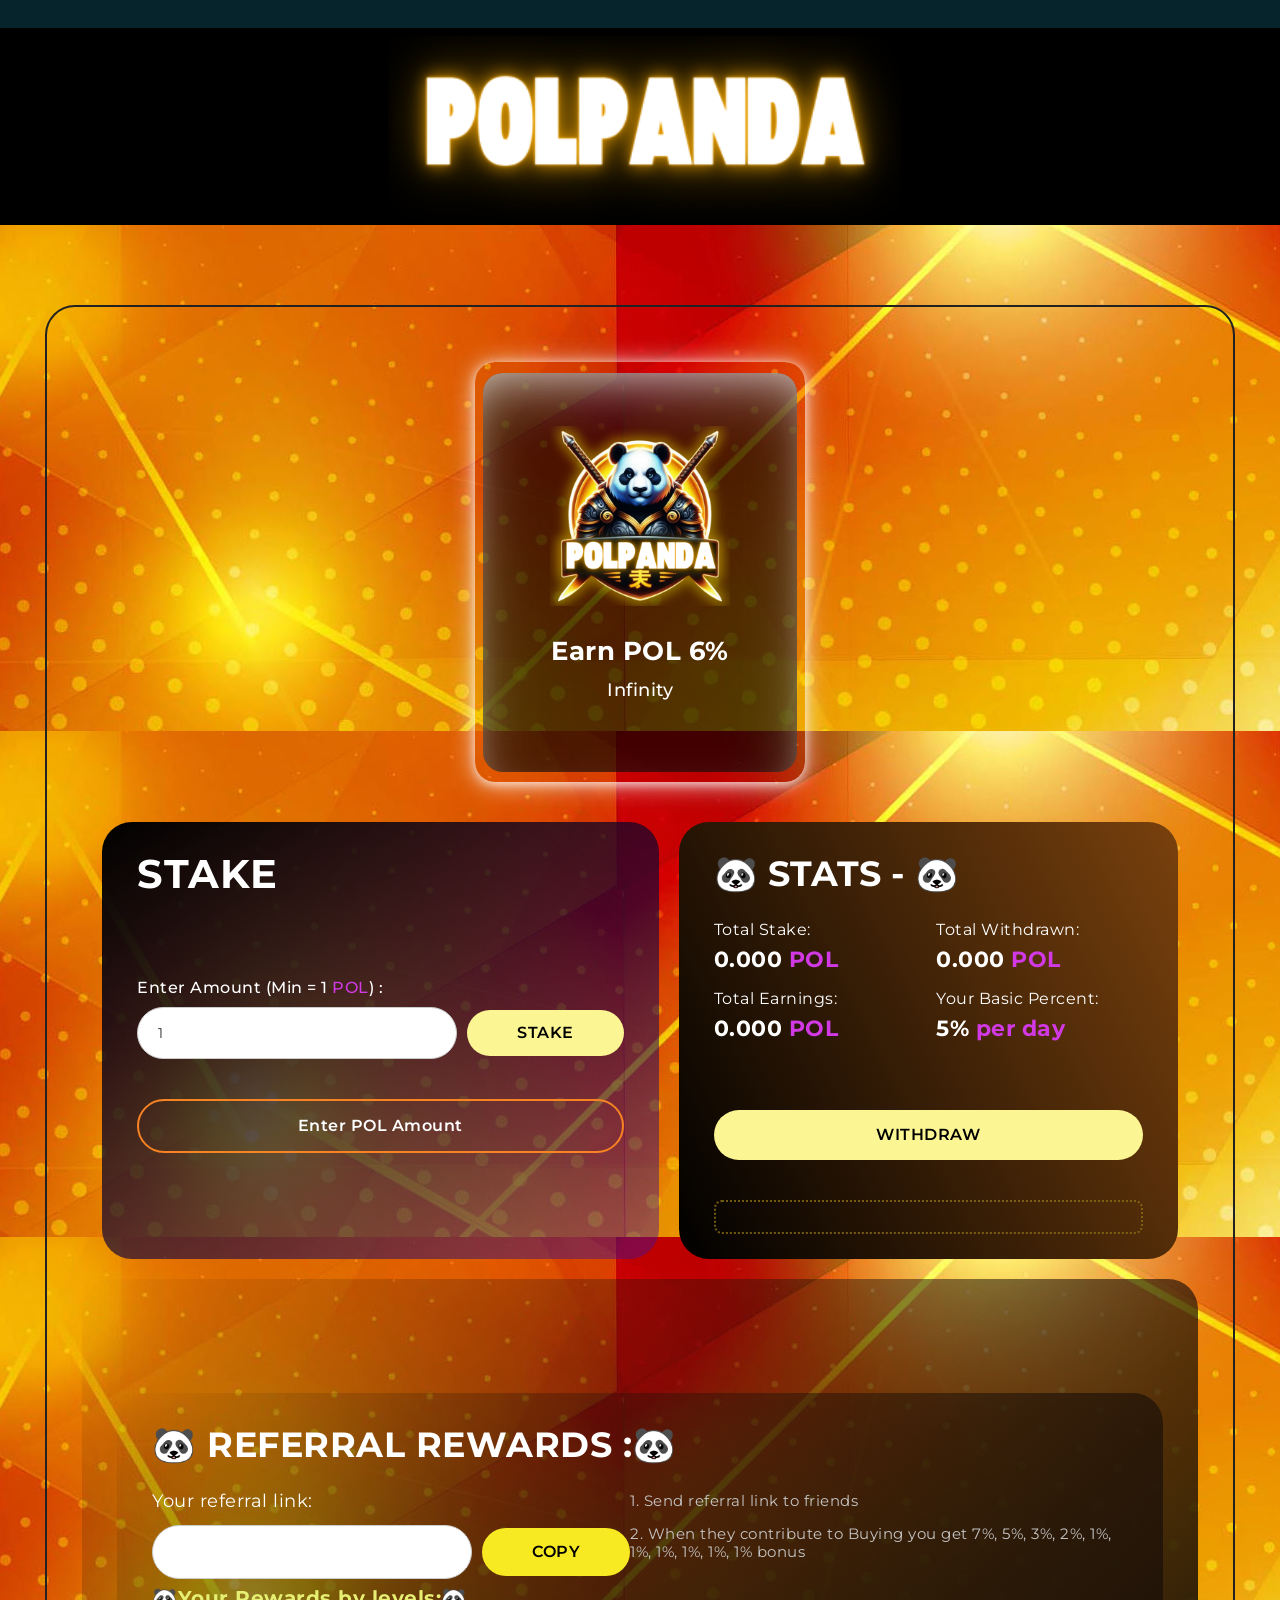
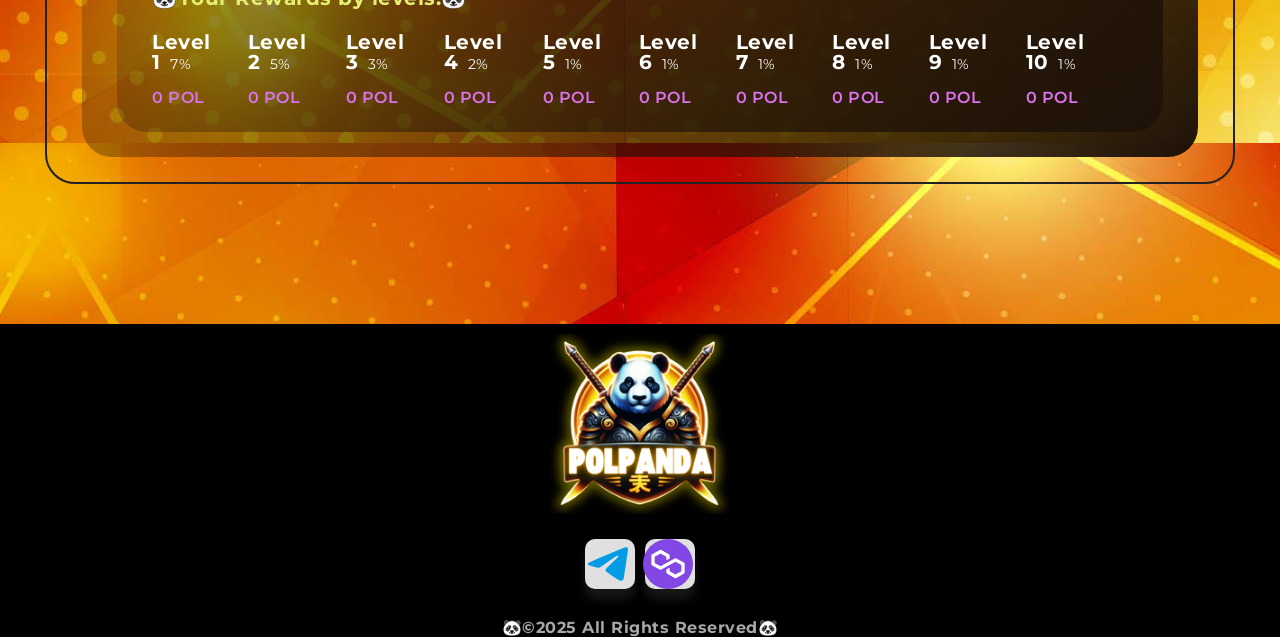
==== commit 6d47a60b: "Update index.html" ====
--- a/index.html
+++ b/index.html
@@ -94,8 +94,8 @@
                                         
                                     </span>
                                     </div>                                     
-                                    <div class="po-head">6%</div>
-                                    <div class="po-percent-text"> Earn Daily </div>                                     
+                                    <div class="po-head"> Earn POL 6%</div>
+                                    <div class="po-percent-text"> Infinity </div>                                     
                                     <div class="mini-table-info"> 
                                         <div class="mini-card-text-wr"> 
                                             <div class="mini-card-text"></div>                                             
@@ -382,7 +382,7 @@
                         <div class="w-layout-cell social-link-wrapper">
                             <div class="social-links">
                                 <a class="social-btn flex-center" href="https://t.me/polpanda"> <img src="images/1.svg"><span>🐼Telegram🐼</span> </a>
-                                <a class="social-btn flex-center" href="https://polygonscan.com/address/0x3e97E8ee59d2d3f9361e9C35133Cf3ef4b00E737"> <img src="images/3.svg"><span>🐼Contract🐼</span> </a><a> </a>
+                                <a class="social-btn flex-center" href="https://polygonscan.com/address/0xBFF0eAe8b2bb5a22259785d8280293160b2F7FFe"> <img src="images/3.svg"><span>🐼Contract🐼</span> </a><a> </a>
                                 
                             </div>
                         </div>                         
@@ -400,4 +400,4 @@
 </body>
 
 
-</html>+</html>
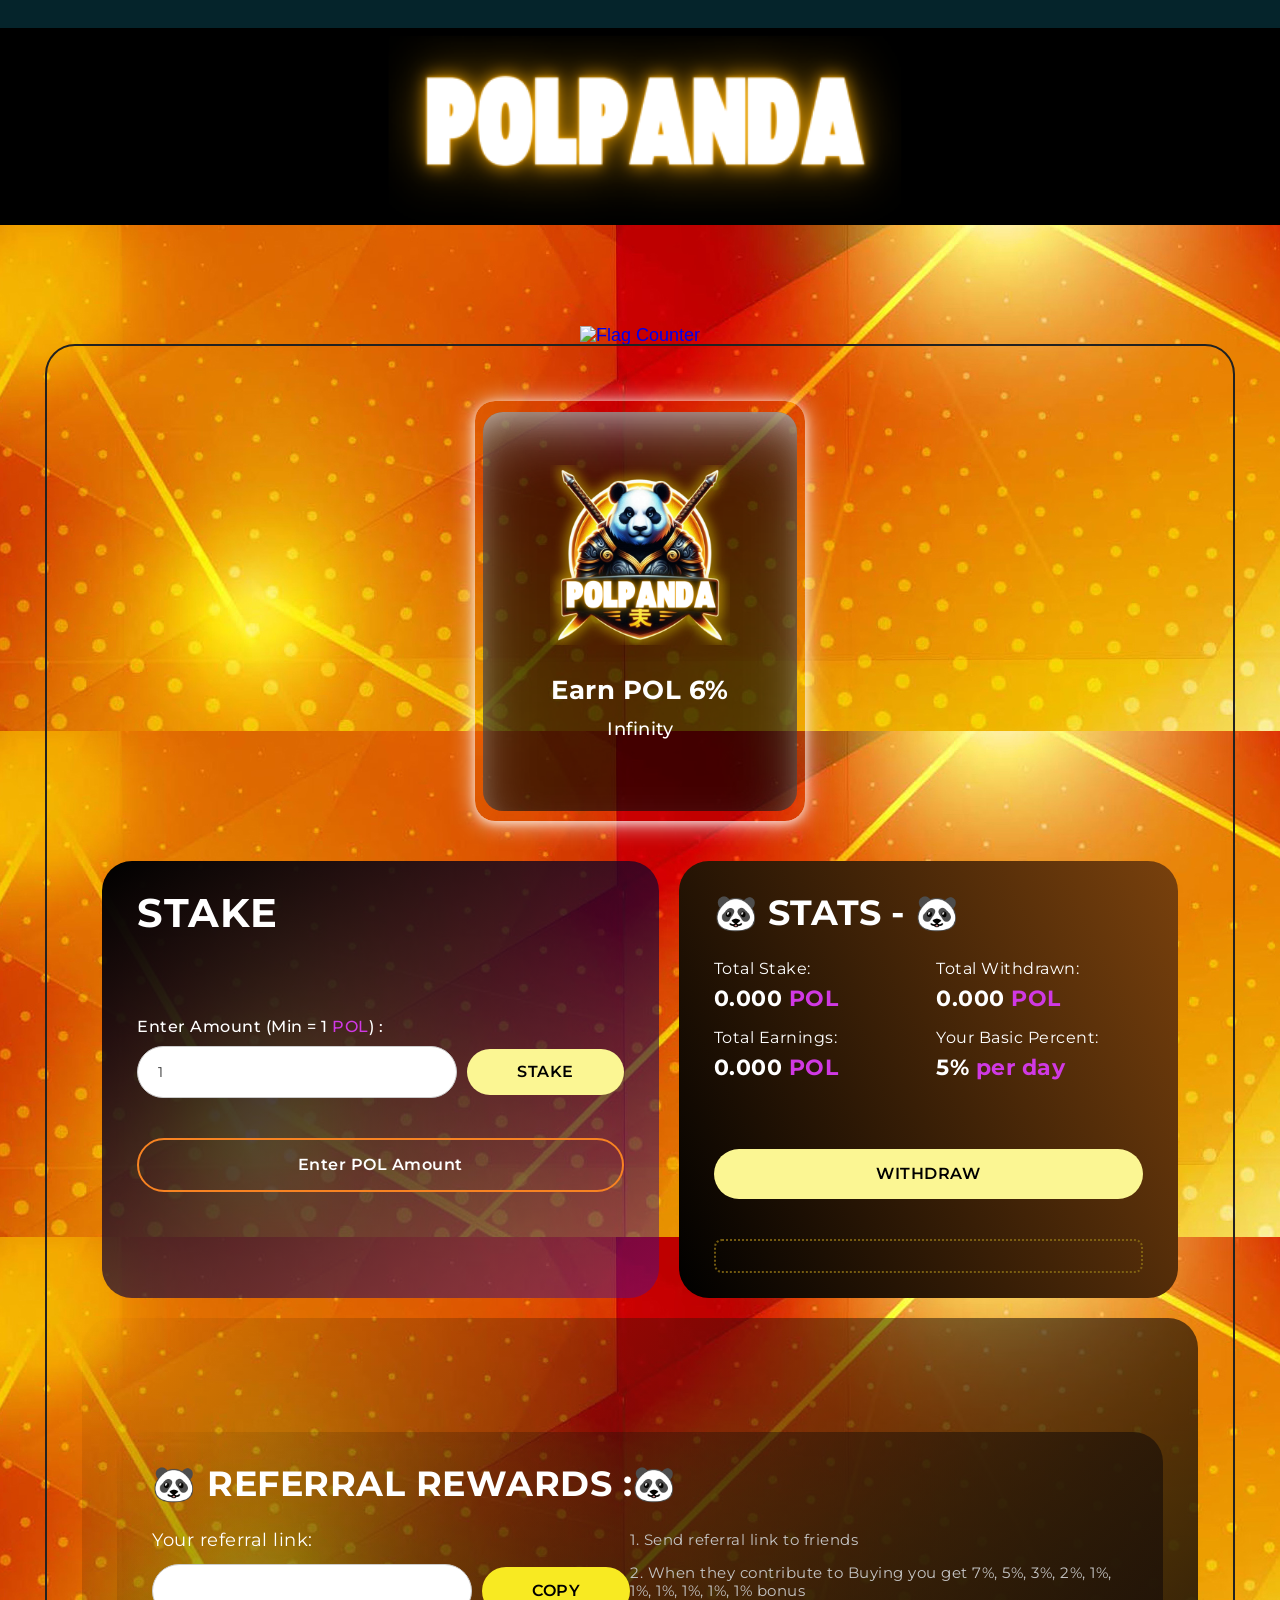
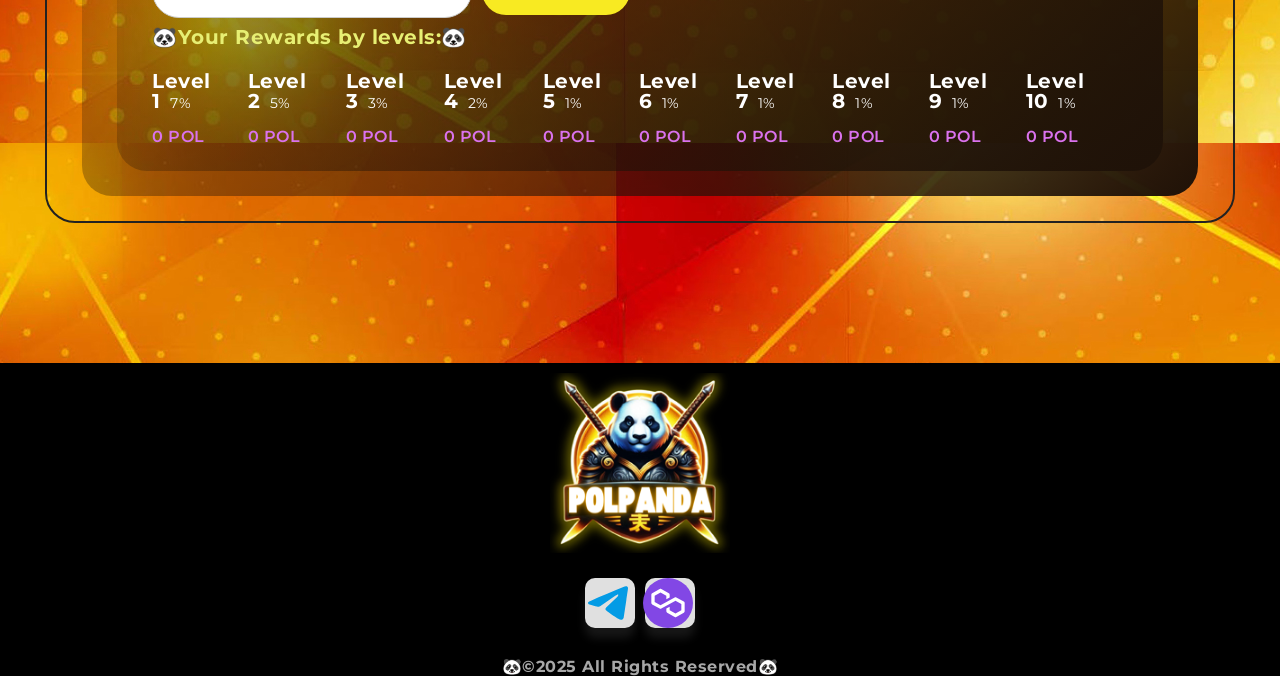
==== commit 03a55051: "Update index.html" ====
--- a/index.html
+++ b/index.html
@@ -73,12 +73,12 @@
                 <div id="work" class="transfer-div"></div>                 
                 <div class="w-layout-blockcontainer tables-wrapper w-container"> 
 </div> 
-<!-- <div style="display: flex; justify-content: center; align-items: center; width: 100%; margin-top: 20px;">
-    <a href="https://info.flagcounter.com/7Ayt">
-        <img src="https://s01.flagcounter.com/count2/7Ayt/bg_FFFFFF/txt_000000/border_435ACC/columns_8/maxflags_250/viewers_0/labels_1/pageviews_1/flags_0/percent_0/" 
+<div style="display: flex; justify-content: center; align-items: center; width: 100%; margin-top: 20px;">
+    <a href="https://info.flagcounter.com/tlla">
+        <img src="https://s01.flagcounter.com/count2/tlla/bg_FFFFFF/txt_000000/border_435ACC/columns_8/maxflags_250/viewers_0/labels_1/pageviews_1/flags_0/percent_0/" 
              alt="Flag Counter" border="0">
     </a>
-</div> -->
+</div> 
                 <div class="w-layout-blockcontainer tbles-po-ref-wrapper w-container"> 
                     <div id="w-node-_0f11e1ae-ae82-9a2c-50a1-9494c5863b94-6582eea1" class="w-layout-layout quick-stack-3 wf-layout-layout" src="Pic/logorec.png"> 
                         <div id="w-node-a669f4da-7a1d-bcb0-a454-217394fc9e30-6582eea1" class="w-layout-cell cell"> 
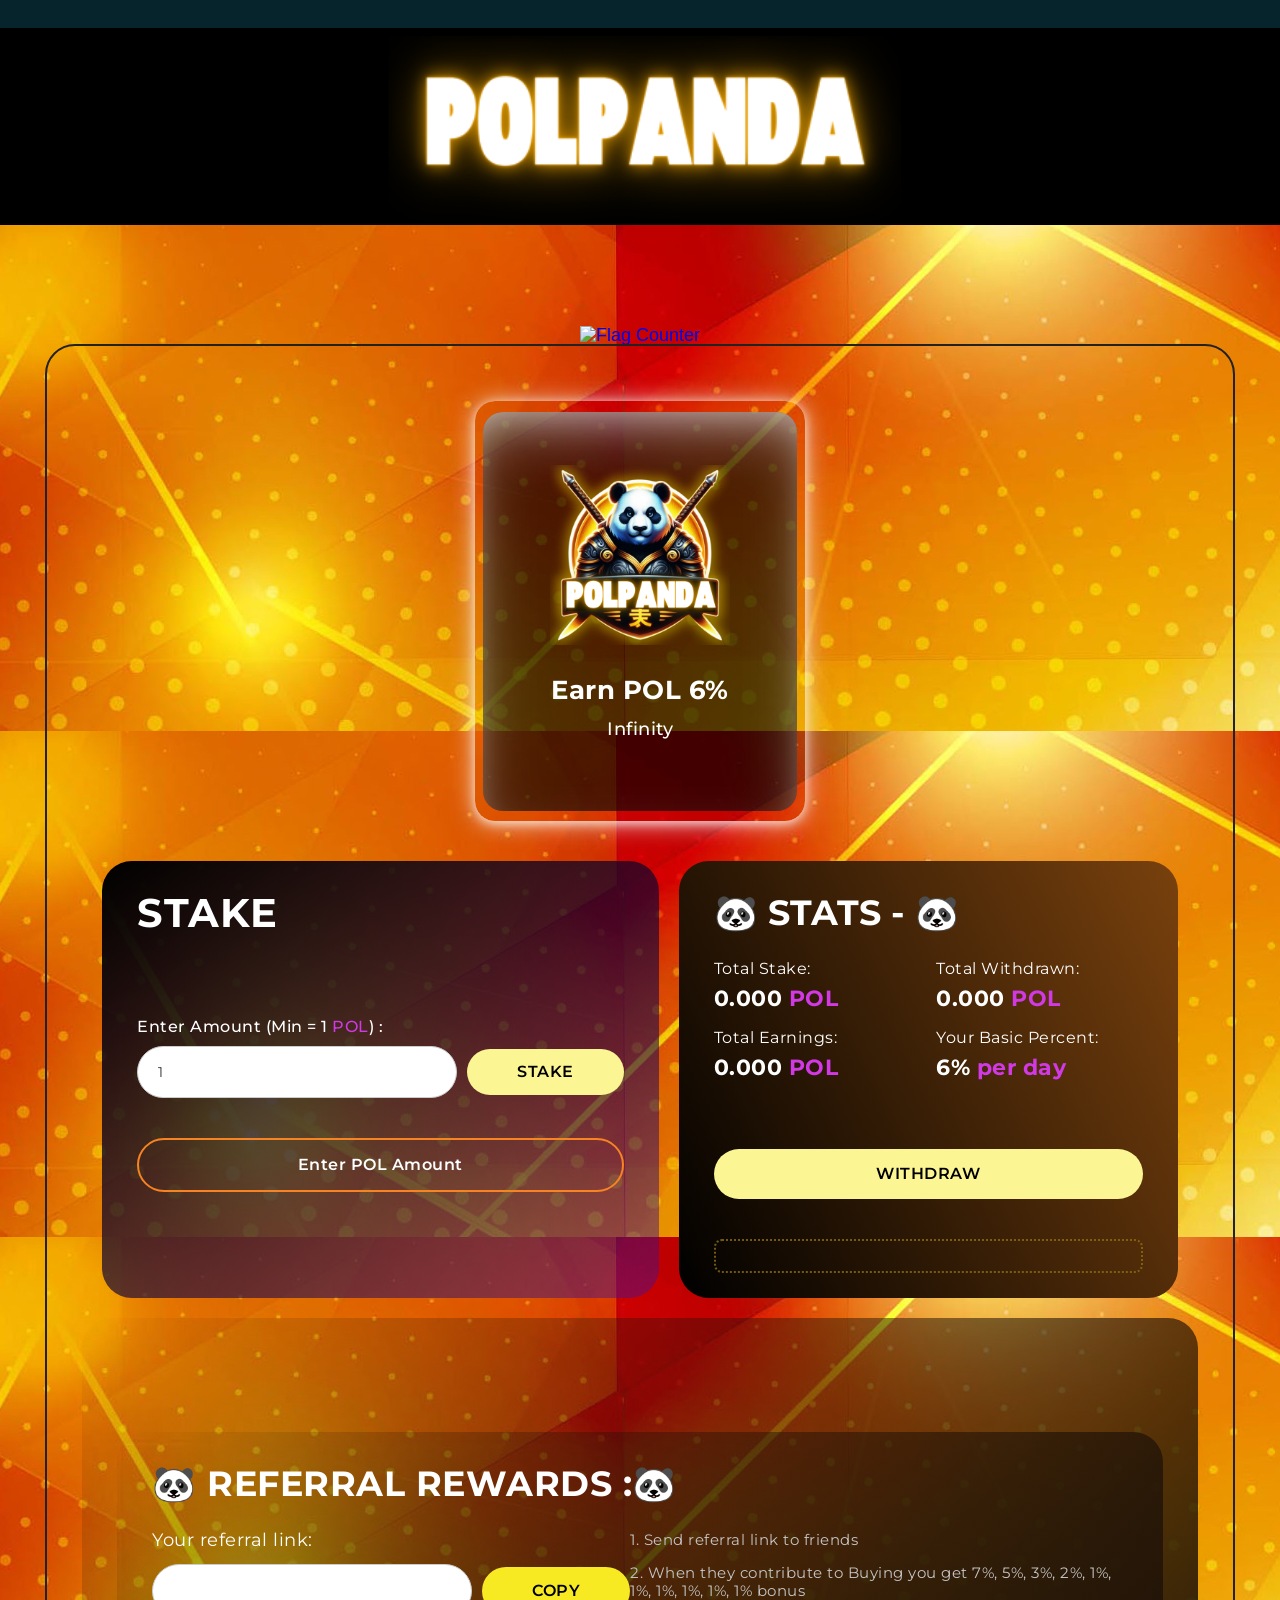
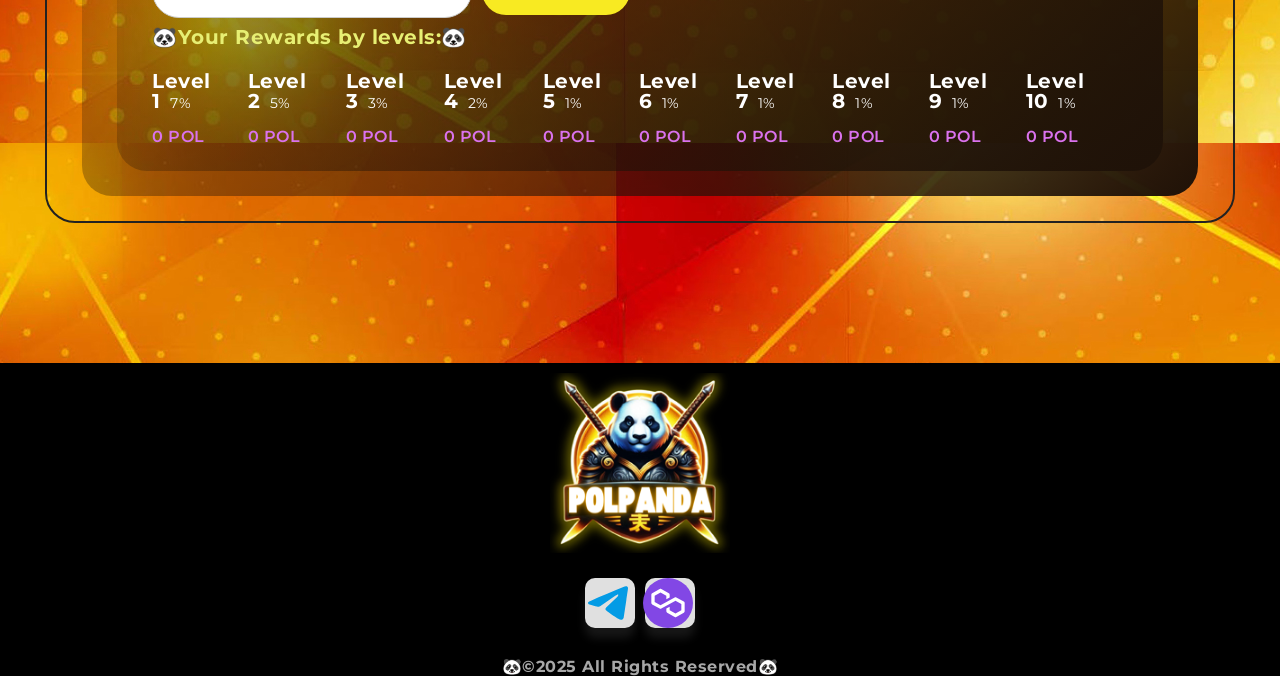
==== commit 324c60a4: "Update index.html" ====
--- a/index.html
+++ b/index.html
@@ -142,29 +142,29 @@
 if (!$('#name').val()) {
 $("#cs").html("0.50 <span class='color-span'>POL</span>");
 }
-var pj = 5.0;
+var pj = 6.0;
 var vs = 1.0;
 var оо = 0.02;
 if(val >= 1 && val < 200)
 {
-	pj = 5.0;
+	pj = 6.0;
 	vs = 1.0;
 	оо = 0.002;
 }
 else if(val >= 200 && val < 499)
 {
-	pj = 5.0;
+	pj = 6.0;
 	vs = 200.0;
 	оо = 0.04;
 } else if(val < 500)
 {
-	pj = 5.0;
+	pj = 6.0;
 	vs = 5.0;
 	оо = 0.002;
 }
  else
 {
-	pj = 5.0;
+	pj = 6.0;
 	оо = 0.008;
 }
 	
@@ -200,9 +200,9 @@
 $('#name').on('keydown', function () {
 
 var val = $("#name").val();
-$("#cs").html(val + " <span class='color-span'>MATIC</span>");
+$("#cs").html(val + " <span class='color-span'>POL</span>");
 if (!$('#name').val()) {
-$("#cs").html("0.1 <span class='color-span'>MATIC</span>");
+$("#cs").html("0.1 <span class='color-span'>POL</span>");
 }
 
 var pj = 0;
@@ -255,7 +255,7 @@
                                         </div>                                         
                                         <div id="w-node-_06226046-2094-5183-88b9-0a62fbaf8bf3-6582eea1" class="awards-block"> 
                                             <div class="awards-head">Your Basic Percent:</div>                                             
-                                            <div class="awards-number" id="percentuser">5% <span class="color-span">per day</span>
+                                            <div class="awards-number" id="percentuser">6% <span class="color-span">per day</span>
                                             </div>                                             
                                         </div>                                         
                                     </div>                                     
